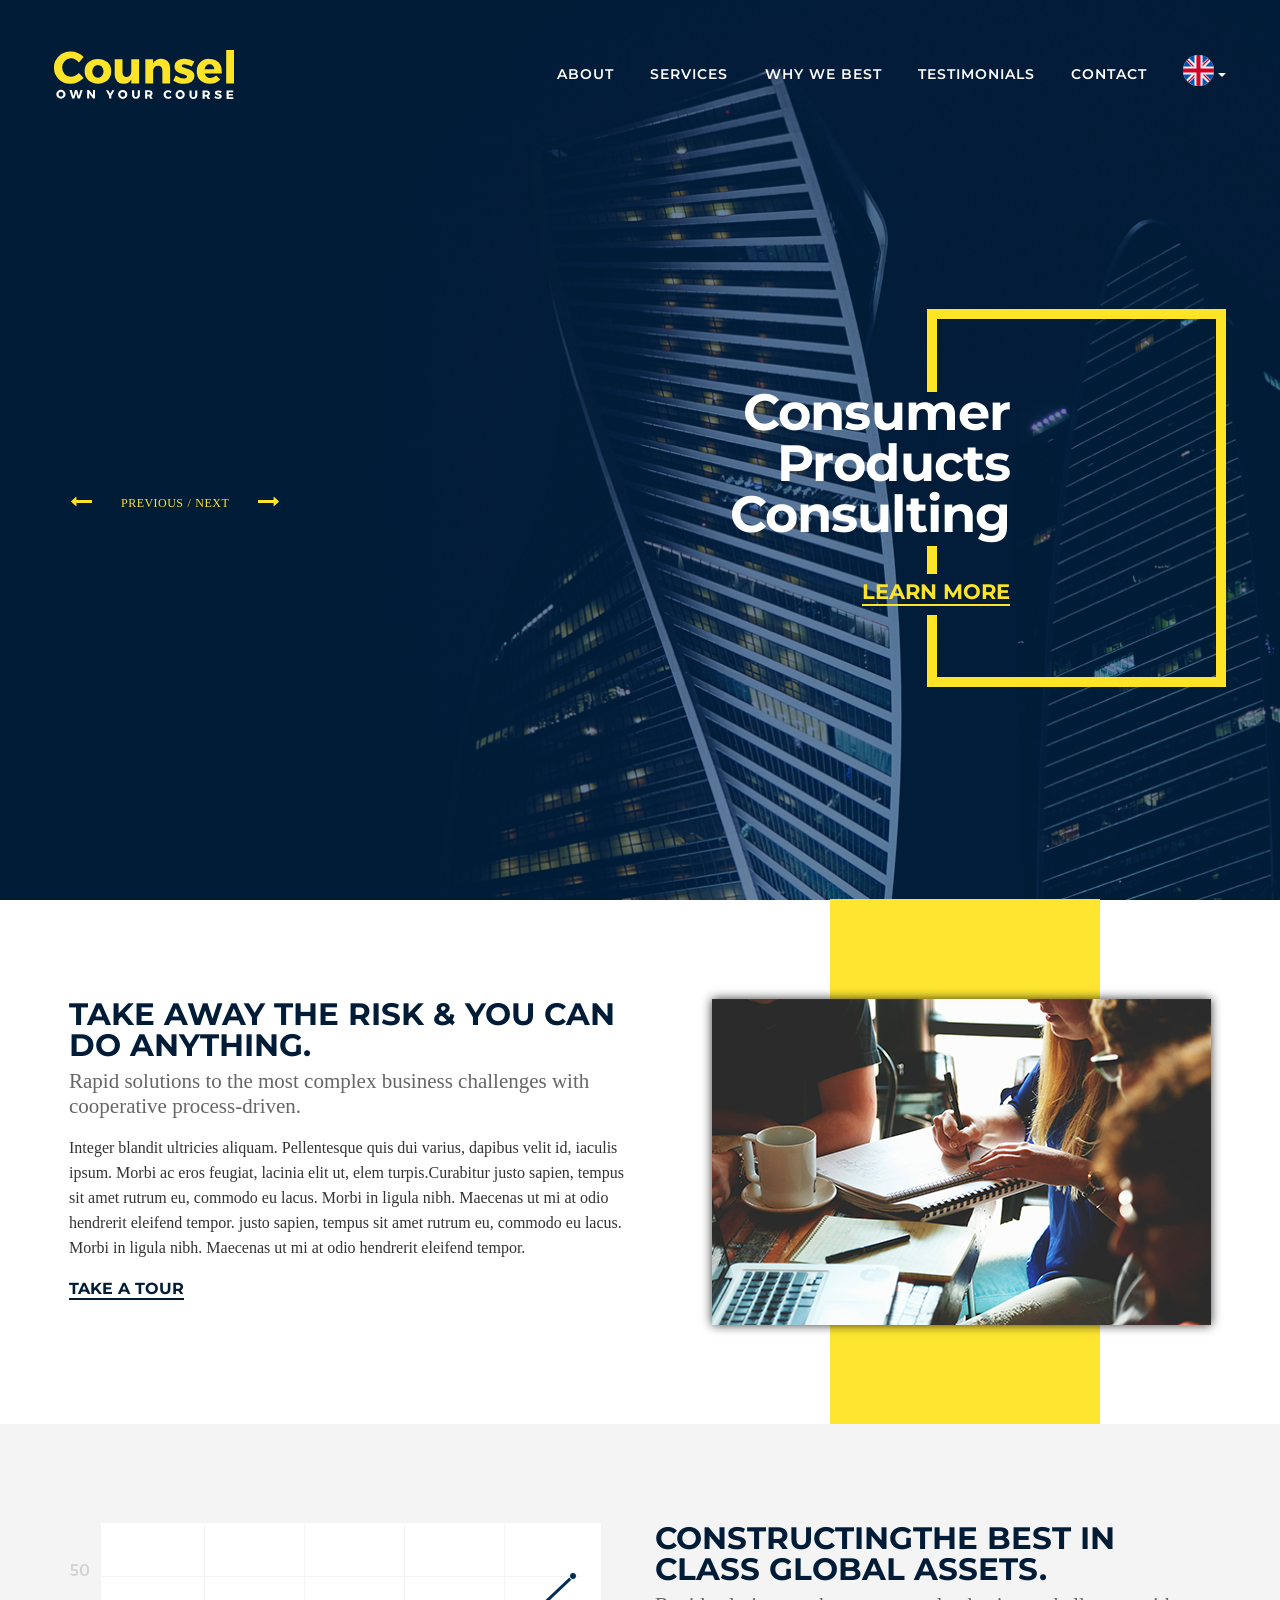
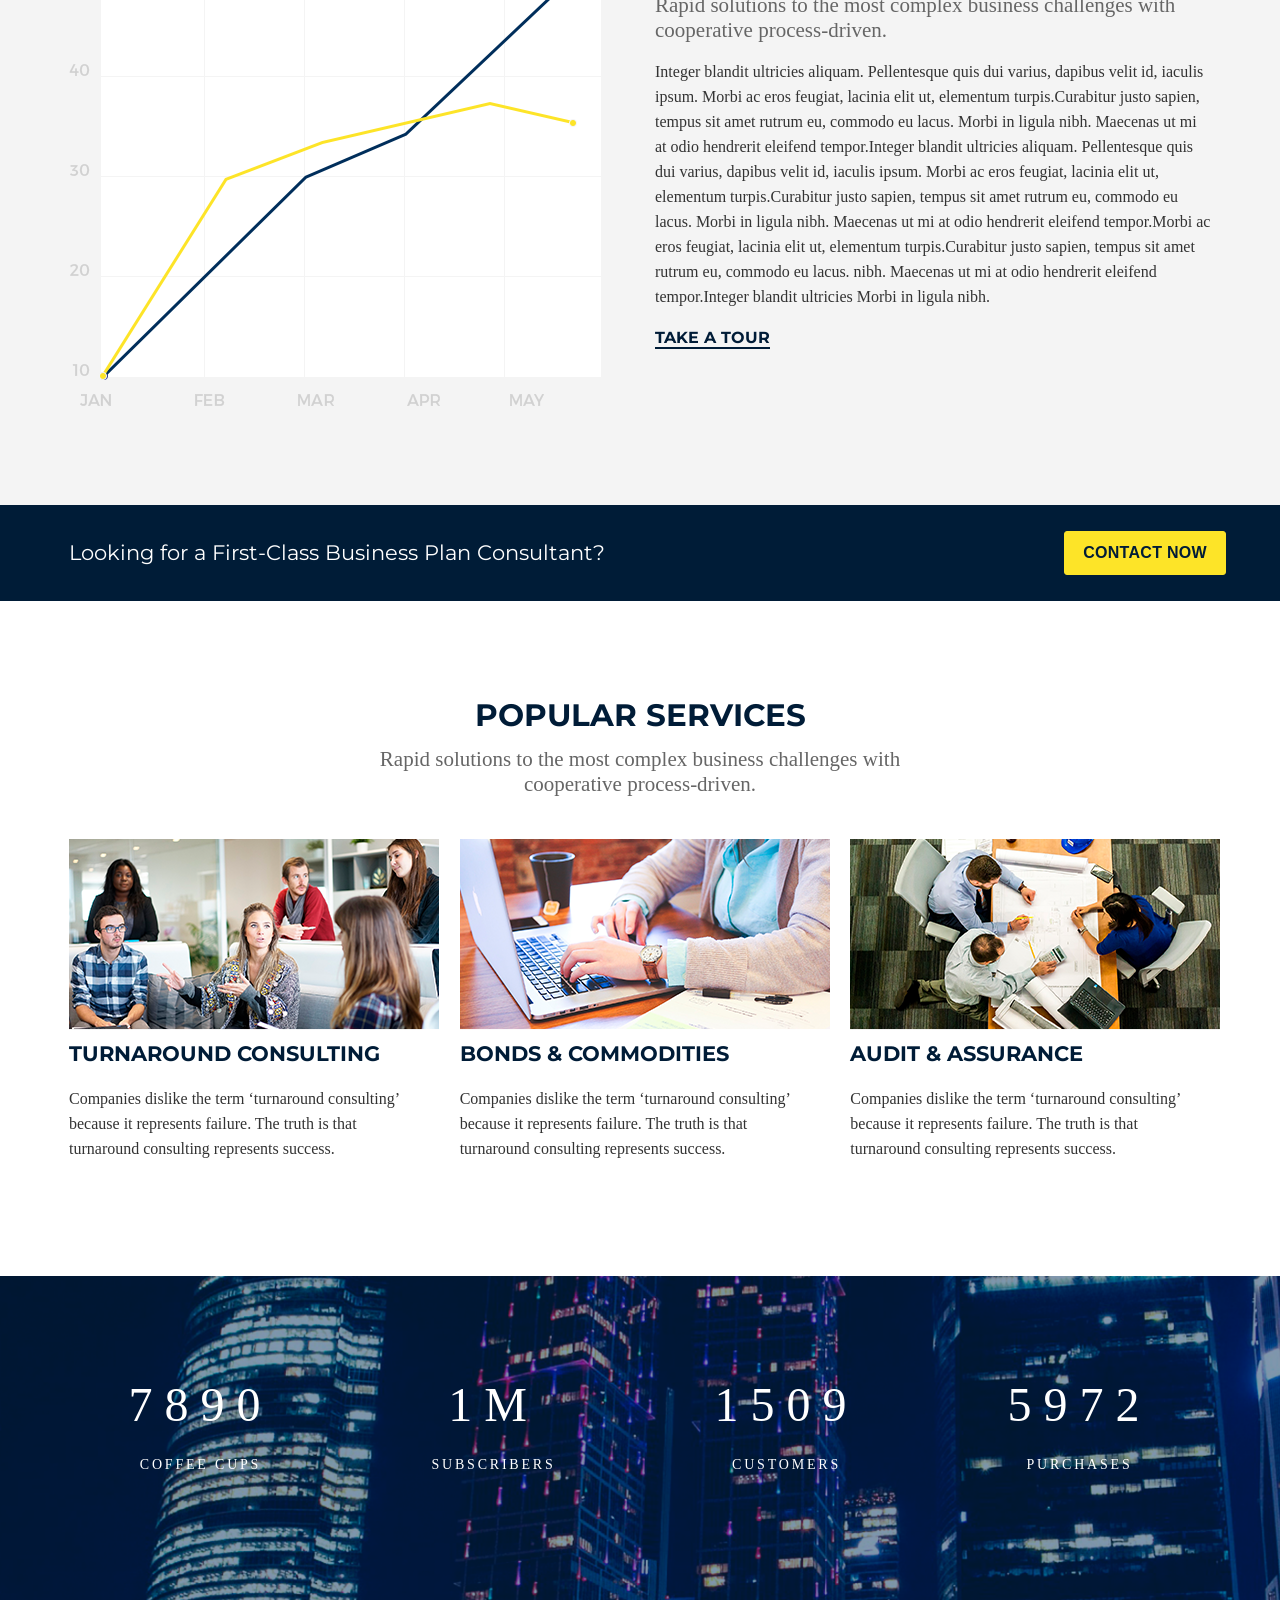
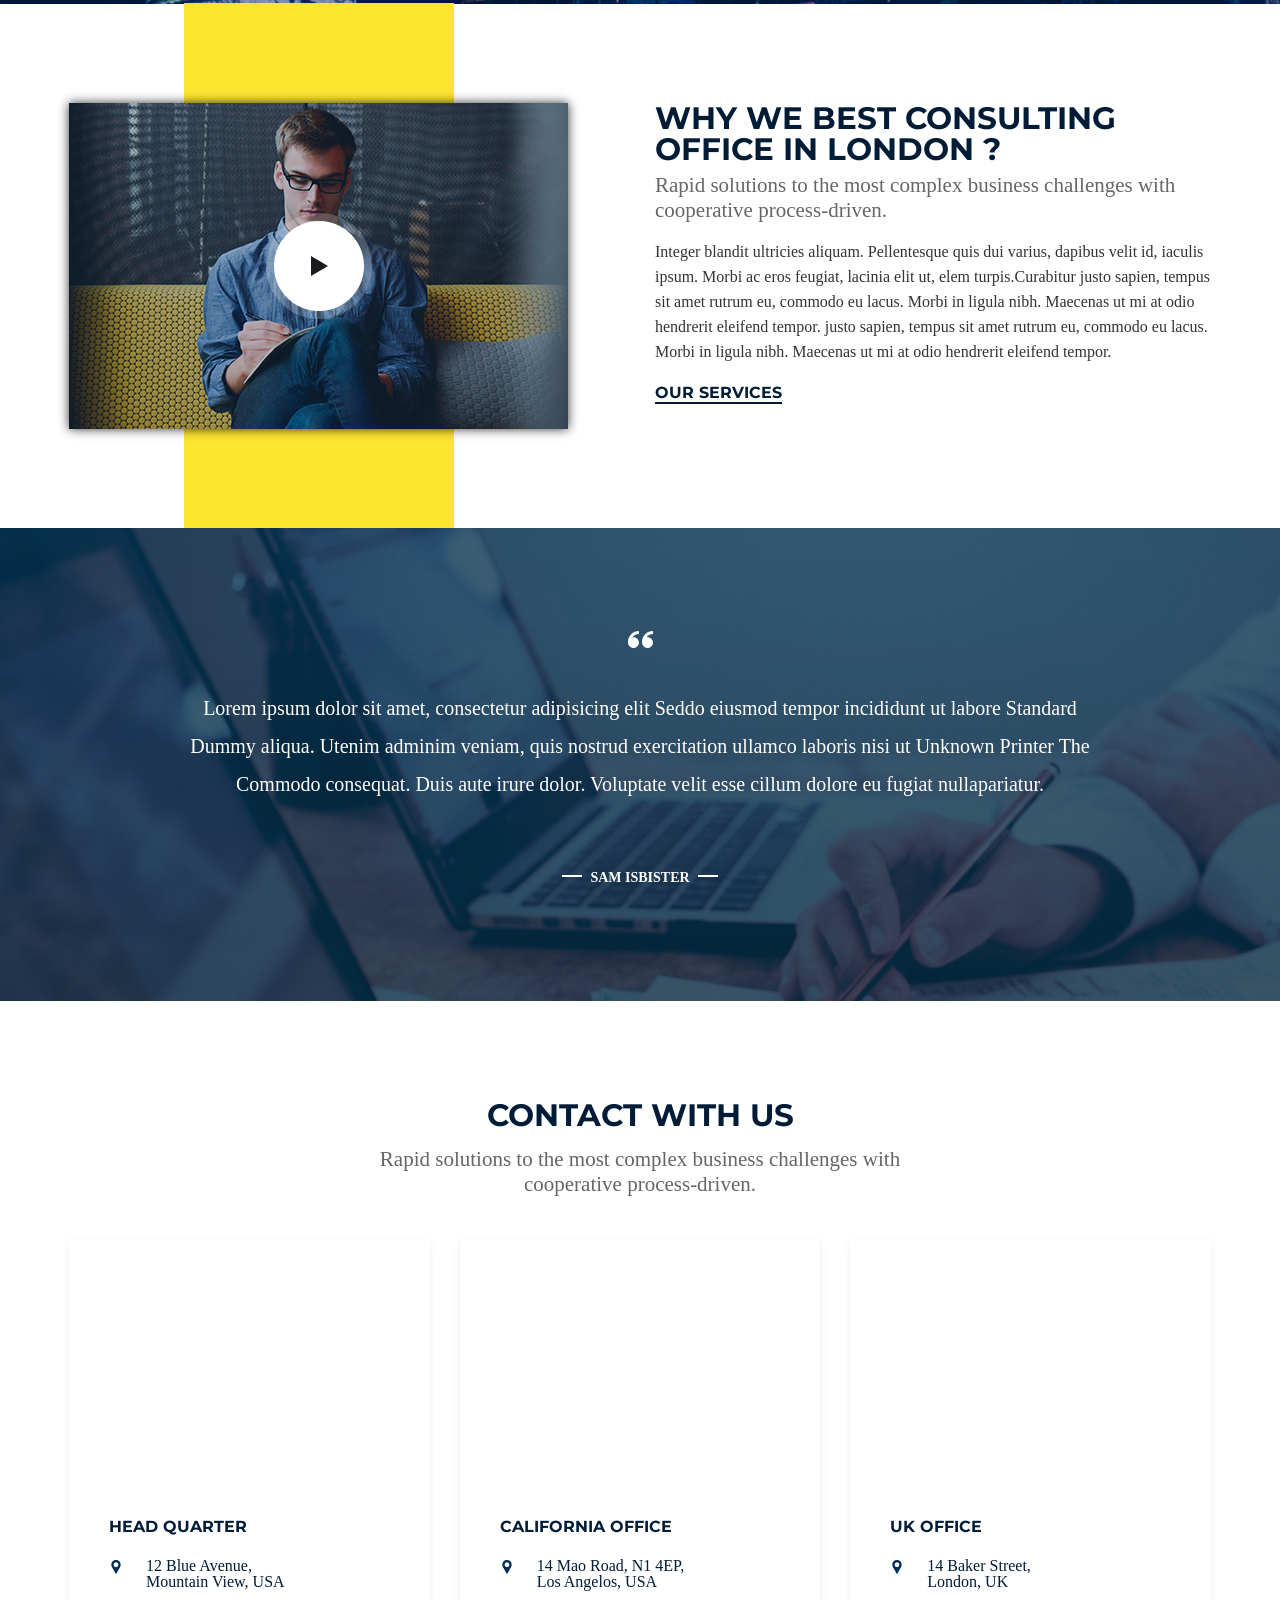
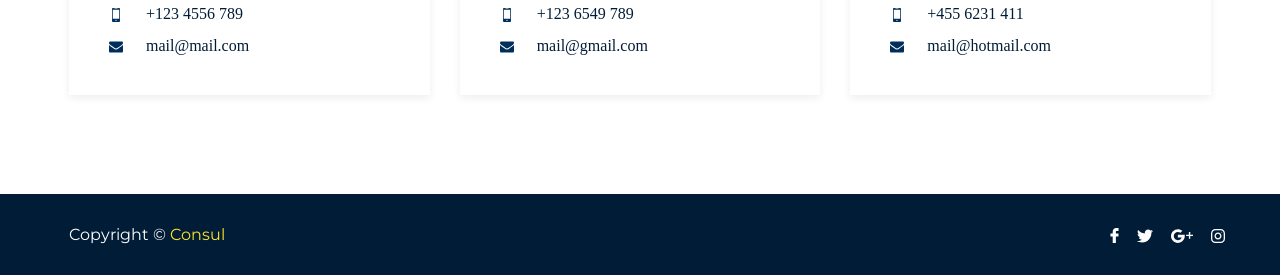
==== index.html @ f3b9bf84 "Add files via upload" ====
<!DOCTYPE html>
<html lang="en">
	<head>
		<meta charset="UTF-8">
		<meta name="viewport" content="width=device-width, initial-scale=1.0">
		<meta http-equiv="x-ua-compatible" content="ie=edge">
		<title>Consel</title>
		<meta name="description" content="description for this website" />
		<meta name="keywords" content="consel, consulting, services" />
					<!-- Favicons -->
		<link rel="apple-touch-icon" sizes="57x57" href="img/favicons/favicon57.png">
		<link rel="apple-touch-icon" sizes="60x60" href="img/favicons/favicon60.png">
		<link rel="apple-touch-icon" sizes="72x72" href="img/favicons/favicon72.png">
		<link rel="apple-touch-icon" sizes="76x76" href="img/favicons/favicon76.png">
		<link rel="apple-touch-icon" sizes="114x114" href="img/favicons/favicon114.png">
		<link rel="apple-touch-icon" sizes="120x120" href="img/favicons/favicon120.png">
		<link rel="apple-touch-icon" sizes="144x144" href="img/favicons/favicon144.png">
		<link rel="apple-touch-icon" sizes="152x152" href="img/favicons/favicon152.png">
		<link rel="apple-touch-icon" sizes="180x180" href="img/favicons/favicon180.png">
		<link rel="icon" sizes="16x16" href="img/favicons/favicon16.png" type="images/png">
		<link rel="icon" sizes="32x32" href="img/favicons/favicon32.png" type="images/png">
		<link rel="icon" sizes="96x96" href="img/favicons/favicon96.png" type="images/png">
		<link rel="icon" sizes="192x912" href="img/favicons/favicon192.png" type="images/png">
					<!-- Font -->
		<link href="https://fonts.googleapis.com/css?family=Montserrat:400,600,700" rel="stylesheet">
					<!-- Styles -->
		<link rel="stylesheet" href="css/bootstrap.min.css">
		<link rel="stylesheet" type="text/css" href="slick/slick.css"/>
		<link rel="stylesheet" type="text/css" href="slick/slick-theme.css"/>
		<link rel="stylesheet" href="scss/style.css">
	</head>
	<body>
		<div class="main-bg"></div>
		<div class="main">
			<header>
				<div class="container-fluid">
					<div class="row">
						<nav class="navbar navbar-expand-lg navbar-light justify-content-between">
						  <div class="col-2">
							  <a class="navbar-brand" href="#">
							  	<img src="img/logo.svg" alt="logo">
							  </a>
						  </div>
						  <div class="col-7">
							  <button class="navbar-toggler" type="button" data-toggle="collapse" data-target="#navbarNavDropdown" aria-controls="navbarNavDropdown" aria-expanded="false" aria-label="Toggle navigation">
							    <span class="navbar-toggler-icon"></span>
							  </button>
							  <div class="collapse navbar-collapse" id="navbarNavDropdown">
							    <ul class="navbar-nav">
							      <li class="nav-item">
							        <a class="nav-link" href="#">About</a>
							      </li>
							      <li class="nav-item">
							        <a class="nav-link" href="#">Services</a>
							      </li>
							      <li class="nav-item">
							        <a class="nav-link" href="#">Why we best</a>
							      </li>
							      <li class="nav-item">
							        <a class="nav-link" href="#">Testimonials</a>
							      </li>
							      <li class="nav-item">
							        <a class="nav-link" href="#">Contact</a>
							      </li>
							      <li class="nav-item dropdown">
							      	<div class="dropdown-image"></div>
							        <a class="nav-link dropdown-toggle" href="#" id="navbarDropdownMenuLink" data-toggle="dropdown" aria-haspopup="true" aria-expanded="false">
							        </a>
							        <div class="dropdown-menu" aria-labelledby="navbarDropdownMenuLink">
							          <a class="dropdown-item" href="#">English</a>
							          <a class="dropdown-item" href="#">Russian</a>
							          <a class="dropdown-item" href="#">French</a>
							        </div>
							      </li>
							    </ul>
							  </div>
							 </div>
						</nav>
					</div>
				</div>
			</header>
				<div class="banner">
					<div class="container-fluid">
						<div class="banner__slide">
							<div class="btn">
								<button type="button" class="prev">previous</button>
								<span>/</span>
								<button type="button" class="next">next</button>
							</div>
							<div class="banner__content">
								<h1>Consumer Products Consulting</h1>
								<a href="">LEARN MORE</a>
								<div class="border"></div>
								<div class="strip-long"></div>
								<div class="strip-short"></div>
							</div>
						</div>
					</div>
				</div>
		</div>
		<div class="layout">
			<div class="block">
				<div class="container-fluid">
					<div class="row">
						<div class="col">
							<h2>Take away the risk & you can do anything.</h2>
							<p class="txt_first">Rapid solutions to the most complex business challenges with cooperative process-driven.</p>
							<p class="txt_second">Integer blandit ultricies aliquam. Pellentesque quis dui varius, dapibus velit id, iaculis ipsum. Morbi ac eros feugiat, lacinia elit ut, elem turpis.Curabitur justo sapien, tempus sit amet rutrum eu, commodo eu lacus. Morbi in ligula nibh. Maecenas ut mi at odio hendrerit eleifend tempor. justo sapien, tempus sit amet rutrum eu, commodo eu lacus. Morbi in ligula nibh. Maecenas ut mi at odio hendrerit eleifend tempor.</p>
							<a href="">Take a Tour</a>
						</div>
						<div class="col text-right">
							<img src="img/startup.png" alt="startup" class="block__img">
							<div class="rect"></div>
						</div>
					</div>
				</div>
			</div>
			<div class="block block_grey">
				<div class="container-fluid">
					<div class="row">
						<div class="col">
							<img src="img/graph.png" alt="graph" class="block__img">
						</div>
						<div class="col">
							<h2>Constructingthe  best in class global assets.</h2>
							<p class="txt_first">Rapid solutions to the most complex business challenges with cooperative process-driven.</p>
							<p class="txt_second">Integer blandit ultricies aliquam. Pellentesque quis dui varius, dapibus velit id, iaculis ipsum. Morbi ac eros feugiat, lacinia elit ut, elementum turpis.Curabitur justo sapien, tempus sit amet rutrum eu, commodo eu lacus. Morbi in ligula nibh. Maecenas ut mi at odio hendrerit eleifend tempor.Integer blandit ultricies aliquam. Pellentesque quis dui varius, dapibus velit id, iaculis ipsum. Morbi ac eros feugiat, lacinia elit ut, elementum turpis.Curabitur justo sapien, tempus sit amet rutrum eu, commodo eu lacus. Morbi in ligula nibh. Maecenas ut mi at odio hendrerit eleifend tempor.Morbi ac eros feugiat, lacinia elit ut, elementum turpis.Curabitur justo sapien, tempus sit amet rutrum eu, commodo eu lacus. nibh. Maecenas ut mi at odio hendrerit eleifend tempor.Integer blandit ultricies Morbi in ligula nibh.</p>
							<a href="">Take a Tour</a>
						</div>
					</div>
				</div>
			</div>
			<div class="block block_blue">
				<div class="container-fluid">
					<div class="row">
						<div class="col">
							<p>Looking for a First-Class Business Plan Consultant?</p>
						</div>
						<div class="col text-right">
							<button type="button" class="btn btn-primary" data-toggle="modal" data-target="#ModalContact">contact now</button>
						</div>
					</div>
				</div>
			</div>
			<div class="block text-center">
				<div class="container-fluid">
					<h2>Popular Services</h2>
					<p class="txt_first block_text-center">Rapid solutions to the most complex business challenges with cooperative process-driven.</p>
					<div class="row">
						<div class="col-4">
							<img src="img/workplace.png" alt="workplace">
							<h3>Turnaround Consulting</h3>
							<p class="txt_second">Companies dislike the term ‘turnaround consulting’ because it represents failure. The truth is that turnaround consulting represents success.</p>
						</div>
						<div class="col-4">
							<img src="img/student.png" alt="student">
							<h3>Bonds & Commodities</h3>
							<p class="txt_second">Companies dislike the term ‘turnaround consulting’ because it represents failure. The truth is that turnaround consulting represents success.</p>
						</div>
						<div class="col-4">
							<img src="img/meeting.png" alt="meeting">
							<h3>Audit & Assurance</h3>
							<p class="txt_second">Companies dislike the term ‘turnaround consulting’ because it represents failure. The truth is that turnaround consulting represents success.</p>
						</div>
					</div>
				</div>
			</div>
			<div class="block block_bg">
				<div class="container-fluid">
					<div class="row">
						<div class="col-3">
							<p><span>7890</span><br>coffee cups</p>
						</div>
						<div class="col-3">
							<p><span>1m</span><br>subscribers</p>
						</div>
						<div class="col-3">
							<p><span>1509</span><br>customers</p>
						</div>
						<div class="col-3">
							<p><span>5972</span><br>purchases</p>
						</div>
					</div>
				</div>
			</div>
			<div class="block block_video">
				<div class="container-fluid">
					<div class="row">
						<div class="col">
							<a href=""><img src="img/video.png" alt="video" class="video"></a>
							<div class="rect"></div>
						</div>
						<div class="col">
							<h2>Why  we best Consulting office in london ?</h2>
							<p class="txt_first">Rapid solutions to the most complex business challenges with cooperative process-driven.</p>
							<p class="txt_second">Integer blandit ultricies aliquam. Pellentesque quis dui varius, dapibus velit id, iaculis ipsum. Morbi ac eros feugiat, lacinia elit ut, elem turpis.Curabitur justo sapien, tempus sit amet rutrum eu, commodo eu lacus. Morbi in ligula nibh. Maecenas ut mi at odio hendrerit eleifend tempor. justo sapien, tempus sit amet rutrum eu, commodo eu lacus. Morbi in ligula nibh. Maecenas ut mi at odio hendrerit eleifend tempor.</p>
							<a href="">Our services</a>
						</div>
					</div>
				</div>
			</div>
			<div class="block block_review">
				<div class="container-fluid">
					<div class="review">
						<div>
							<div class="quotes"></div>
							<div class="blockquotes">
								Lorem ipsum dolor sit amet, consectetur adipisicing elit Seddo eiusmod tempor incididunt ut labore Standard Dummy aliqua. Utenim adminim veniam, quis nostrud exercitation ullamco laboris nisi ut Unknown Printer The Commodo consequat. Duis aute irure dolor. Voluptate velit esse cillum dolore eu fugiat nullapariatur.
							</div>
							<div class="author">Sam Isbister</div>
						</div>
						<div>
							<div class="quotes"></div>
							<div class="blockquotes">
								Lorem ipsum dolor sit amet, consectetur adipisicing elit Seddo eiusmod tempor incididunt ut labore Standard Dummy aliqua. Duis aute irure dolor. Voluptate velit esse cillum dolore eu fugiat nullapariatur.
							</div>
							<div class="author">Sergio Garibzyani</div>
						</div>
						<div>
							<div class="quotes"></div>
							<div class="blockquotes">
								Lorem ipsum dolor sit amet, consectetur adipisicing elit Seddo eiusmod tempor incididunt ut labore Standard Dummy aliqua. Utenim adminim veniam, quis nostrud exercitation ullamco laboris nisi ut Unknown Printer The Commodo consequat. Duis aute irure dolor. Voluptate velit esse cillum dolore eu fugiat nullapariatur. Lorem ipsum dolor sit amet, consectetur adipisicing elit Seddo eiusmod tempor incididunt ut labore Standard Dummy aliqua. Utenim adminim veniam, quis nostrud exercitation ullamco laboris nisi ut Unknown Printer The Commodo consequat. Duis aute irure dolor. Voluptate velit esse cillum dolore eu fugiat nullapariatur.
							</div>
							<div class="author">Melissa Liam</div>
						</div>
					</div>
				</div>
			</div>
			<footer>
				<div class="block text-center">
					<div class="container-fluid">
						<h2>Contact with us</h2>
						<p class="txt_first block_text-center">Rapid solutions to the most complex business challenges with cooperative process-driven.</p>
						<div class="row">
							<div class="col col-info">
								<div>
									<div id="mapYandex"></div>
									<div class="col-info__content">
										<h3>Head Quarter</h3>
										<ul class="list-info">
											<li class="list-info__nav">12 Blue Avenue, <br>Mountain View, USA</li>
											<li class="list-info__phone">+123 4556 789</li>
											<li class="list-info__mail">mail@mail.com</li>
										</ul>
									</div>
								</div>
							</div>
							<div class="col col-info">
								<div>
									<div id="mapGoogle"></div>
									<div class="col-info__content">
										<h3>California office</h3>
										<ul class="list-info">
											<li class="list-info__nav">14 Mao Road, N1 4EP, <br>Los Angelos, USA</li>
											<li class="list-info__phone">+123 6549 789</li>
											<li class="list-info__mail">mail@gmail.com</li>
										</ul>
									</div>
								</div>
							</div>
							<div class="col col-info">
								<div>
									<div id="mapDoubleGis"></div>
									<div class="col-info__content">
										<h3>UK office</h3>
										<ul class="list-info">
											<li class="list-info__nav">14 Baker Street, <br>London, UK</li>
											<li class="list-info__phone">+455 6231 411</li>
											<li class="list-info__mail">mail@hotmail.com</li>
										</ul>
									</div>
								</div>
							</div>
						</div>
					</div>
				</div>
				<div class="block block_blue block_blue_footer">
				<div class="container-fluid">
					<div class="row">
						<div class="col">
							<p class="copyright">Copyright © <a href="index.html">Consul</a></p>
						</div>
						<div class="col col_social">
							<ul class="social">
									<li><a href="" target="_blank" class="social__link social__link_fb"></a></li>
									<li><a href="" target="_blank" class="social__link social__link_tw"></a></li>
									<li><a href="" target="_blank" class="social__link social__link_gg"></a></li>
									<li><a href="" target="_blank" class="social__link social__link_ig"></a></li>
								</ul>
						</div>
					</div>
				</div>
				</div>
			</footer>
		</div>
		<!-- Modal Contact Form -->
		<div class="modal fade" id="ModalContact" tabindex="-1" role="dialog" aria-labelledby="exampleModalLabel" aria-hidden="true">
		  <div class="modal-dialog" role="document">
		    <div class="modal-content">
		      <div class="modal-header">
		        <h5 class="modal-title" id="exampleModalLabel">Contact Form</h5>
		        <button type="button" class="close" data-dismiss="modal" aria-label="Close">
		          <span aria-hidden="true">&times;</span>
		        </button>
		      </div>
		      <div class="modal-body">
		      	<div class="form-container">
		      		<div id="note"></div>
			      		<div class="fields">
			      			<form action="" id="ajax-content-form"></form>
			      			<input type="text" class="form-control" name="name" value="" placeholder="Your name">
			      			<input type="email" class="form-control" name="email" value="" placeholder="Your email">
			      			<textarea name="message" class="form-control" id="" cols="40" rows="3" placeholder="Your comment"></textarea>
			      			<input type="submit" name="submit" class="submit" value="Submit">
		      		</div>
		      	</div>
		      </div>
		      <div class="modal-footer">
		      </div>
		    </div>
		  </div>
		</div>
		<script src="https://api-maps.yandex.ru/2.1/?lang=ru_RU" type="text/javascript"></script>
		<script src="js/map.js"></script>
		<script src="https://code.jquery.com/jquery-3.3.1.min.js"></script>
		<script type="text/javascript" src="slick/slick.min.js"></script>
		<script src="https://cdnjs.cloudflare.com/ajax/libs/popper.js/1.14.3/umd/popper.min.js"></script>
		<script src="js/bootstrap.min.js"></script>
		<script src="js/contactform.js"></script>
		<script type="text/javascript">
			$(window).scroll(function(){
			  parallax();
			});
			function parallax(){
			  var scrolled = $(window).scrollTop();
			  $('.main-bg').css('top', - (scrolled*0.1) + 'px');
			  $('.banner').css('top', 50 + (scrolled*0.1) + '%');
			  $('.banner').css('opacity', 1 - (scrolled*0.01)/10);
			  $('header').css('top', 50 + (scrolled*0.1) + '%');
			  $('header').css('opacity', 1 - (scrolled*0.01)/10);
			};

			$('.review').slick({
			  dots: false,
			  arrows: false,
			  infinite: true,
			  speed: 300,
			  slidesToShow: 1,
			  slidesToScroll: 1,
			  autoplay: true,
			  autoplaySpeed: 2000,
			  adaptiveHeight: true
			});
		</script>
	</body>
</html>
---- scss/style.css ----
@font-face {
  font-family: "MyriadPro_Regular";
  src: url(../fonts/MyriadPro_Regular.otf);
  font-weight: 400; }

@font-face {
  font-family: "SegUIemj";
  src: url(../fonts/SegUIemj.ttf);
  font-weight: 400; }

* {
  margin: 0;
  padding: 0; }

body {
  color: #333;
  font-family: "Montserrat", sans-serif; }

.main {
  height: 100vh;
  position: relative;
  overflow: hidden; }
  .main-bg {
    background-image: url(../img/bg.png);
    background-repeat: no-repeat;
    background-size: cover;
    display: block;
    position: fixed;
    width: 100vw;
    height: 100vh;
    top: 0;
    left: 0;
    transition: 100ms;
    z-index: -1; }

.row {
  margin: 0; }

.block {
  padding: 99px 0;
  background: #fff; }

header {
  padding-top: 46px; }

.container-fluid {
  width: 100%;
  max-width: 1172px;
  margin: 0 auto;
  padding: 0; }
  .container-fluid h2 {
    color: #001c37;
    font-size: 31px;
    font-weight: 700;
    line-height: 31px;
    text-transform: uppercase; }
  .container-fluid .txt_first {
    color: #666;
    font-family: "Segoe UI Emoji";
    font-size: 21px;
    font-weight: 400;
    line-height: 25px; }
  .container-fluid .txt_second {
    color: #333;
    font-family: "Segoe UI Emoji";
    font-size: 16px;
    font-weight: 400;
    line-height: 25px; }
  .container-fluid a {
    color: #001c37;
    font-size: 16px;
    font-weight: 700;
    line-height: 25px;
    text-transform: uppercase; }
  .container-fluid .col a {
    border-bottom: 2px solid #001c37;
    text-decoration: none; }
  .container-fluid .text-right {
    position: relative; }
  .container-fluid .block__img {
    position: relative;
    z-index: 1;
    box-shadow: 0 0 10px rgba(0, 0, 0, 0.8); }
  .container-fluid .btn-primary {
    color: #001c37;
    font-size: 16px;
    font-weight: 700;
    text-transform: uppercase;
    border-color: #fde428;
    border-radius: 3px;
    background-color: #fde428;
    letter-spacing: 0.3px;
    padding: 11px 18px; }
  .container-fluid .rect {
    width: 270px;
    height: 525px;
    background-color: #fde52c;
    opacity: 0.98;
    position: absolute;
    left: 190px;
    bottom: -99px; }

@media (min-width: 1200px) {
  .navbar-toggler {
    display: none; } }

.collapse {
  display: inherit; }

.navbar {
  flex-direction: inherit;
  justify-content: space-between;
  width: 100%;
  padding: 0;
  align-items: center; }
  .navbar .col-2 {
    padding: 0; }
  .navbar .col-7 {
    padding-right: 0;
    letter-spacing: 1px; }
  .navbar .navbar-nav {
    flex-direction: inherit;
    justify-content: space-between; }
    .navbar .navbar-nav .nav-link {
      font-size: 14px;
      color: #fff;
      text-transform: uppercase;
      font-weight: 600; }
    .navbar .navbar-nav .dropdown {
      display: inline-flex; }
    .navbar .navbar-nav .dropdown-image {
      background-image: url(../img/united-kingdom.svg);
      background-repeat: no-repeat;
      background-size: cover;
      width: 31px;
      height: 31px; }

.banner__slide {
  display: flex;
  justify-content: space-between;
  align-items: center;
  padding: 284px 0; }

.banner__content {
  text-align: right;
  padding-right: 216px;
  position: relative; }
  .banner__content h1 {
    height: 148px;
    color: #fff;
    font-size: 51px;
    font-weight: 700;
    line-height: 51px;
    max-width: 500px;
    text-align: right;
    letter-spacing: -0.9px;
    margin-bottom: 32px;
    position: relative;
    z-index: 2; }
  .banner__content a {
    color: #fde428;
    font-size: 21px;
    font-weight: 700;
    line-height: 50.97px;
    border-bottom: 2px solid #fde428;
    text-decoration: none;
    transition: 0.5s;
    position: relative;
    z-index: 2; }
    .banner__content a:hover {
      color: #fff;
      border-bottom: 2px solid #fff; }
  .banner__content .border {
    border: 10px solid #fde428;
    width: 299px;
    height: 378px;
    position: absolute;
    right: 0;
    top: 229px;
    margin-left: 203px;
    margin-top: -307px; }
  .banner__content .strip-long {
    background-color: #001c37;
    display: block;
    width: 10px;
    height: 154px;
    position: absolute;
    right: 289px;
    top: 5px;
    z-index: 1; }
  .banner__content .strip-short {
    background-color: #001c37;
    display: block;
    width: 10px;
    height: 41px;
    position: absolute;
    right: 289px;
    top: 187px;
    z-index: 1; }

.banner button, .banner span {
  color: #fde428;
  font-family: "Myriad Pro";
  font-size: 12px;
  font-weight: 400;
  text-transform: uppercase;
  letter-spacing: 0.48px;
  background-color: transparent;
  border: none;
  position: relative; }
  .banner button:focus, .banner span:focus {
    outline: none; }
  .banner button:hover, .banner span:hover {
    cursor: pointer;
    color: #fff; }

.banner .prev {
  padding-left: 50px; }

.banner .prev::before {
  content: '';
  background-image: url([data-uri]);
  background-size: cover;
  display: block;
  width: 21px;
  height: 20px;
  position: absolute;
  left: 0%;
  top: -5px; }

.banner .prev:hover::before {
  background-image: url([data-uri]); }

.banner .next {
  padding-right: 50px; }

.banner .next::before {
  content: ' ';
  background-image: url([data-uri]);
  background-size: cover;
  display: block;
  width: 21px;
  height: 20px;
  position: absolute;
  right: 0%;
  top: -5px; }

.banner .next:hover::before {
  background-image: url([data-uri]); }

.block_grey {
  background-color: #f4f4f4; }

.block_grey .block__img {
  box-shadow: none; }

.block_blue {
  background-color: #001c37;
  color: #fff;
  padding: 26px 0; }
  .block_blue .col {
    padding-right: 0; }
  .block_blue p {
    margin: 6px 0;
    color: #fff;
    font-size: 21px;
    font-weight: 400; }
  .block_blue .copyright {
    color: #fff;
    font-size: 16px;
    font-weight: 400;
    line-height: 45px; }
  .block_blue a {
    color: #fde428;
    font-size: 16px;
    font-weight: 400;
    line-height: 45px;
    text-transform: capitalize; }

.col-4 {
  text-align: left; }
  .col-4 h3 {
    color: #001c37;
    font-size: 21px;
    font-weight: 700;
    line-height: 48.01px;
    text-transform: uppercase; }

.block_bg {
  background-image: url(../img/night.png);
  background-repeat: no-repeat;
  background-size: cover;
  color: #fff;
  font-family: "Segoe UI Emoji";
  font-size: 14px;
  font-weight: 400;
  line-height: 48px;
  text-transform: uppercase;
  letter-spacing: 2.8px;
  justify-content: space-around; }
  .block_bg .col-3 {
    text-align: center; }
  .block_bg span {
    color: #fff;
    font-size: 48px;
    font-weight: 400;
    line-height: 60px;
    text-transform: uppercase;
    letter-spacing: 12px; }

.block_video .col {
  position: relative; }
  .block_video .col .video {
    position: relative;
    z-index: 1;
    box-shadow: 0 0 10px rgba(0, 0, 0, 0.8); }
  .block_video .col .rect {
    position: absolute;
    left: 130px; }

.block_review {
  background-image: url(../img/background.png);
  background-repeat: no-repeat;
  background-size: cover;
  color: #fff;
  font-family: "Myriad Pro";
  font-size: 20px;
  font-weight: 400;
  line-height: 37.94px;
  text-align: center; }
  .block_review .quotes {
    background-image: url(../img/quotes.svg);
    background-repeat-x: no-repeat;
    background-size: cover;
    display: block;
    width: 25px;
    height: 21px;
    margin: 0 auto 42px; }
  .block_review .blockquotes {
    max-width: 900px;
    margin: 0 auto 50px; }
  .block_review .author {
    color: #fff;
    font-size: 14px;
    font-weight: 700;
    line-height: 47.92px;
    text-transform: uppercase;
    position: relative;
    display: table;
    margin: 0 auto; }
    .block_review .author::before {
      content: ' ';
      width: 20px;
      height: 2px;
      background-color: #fff;
      display: block;
      position: absolute;
      top: calc(50% - 3px);
      left: -28px; }
    .block_review .author::after {
      content: ' ';
      width: 20px;
      height: 2px;
      background-color: #fff;
      display: block;
      position: absolute;
      top: calc(50% - 3px);
      right: -28px; }

.text-center .block_text-center {
  width: 526px;
  margin: 16px auto 42px; }

.text-center .col-info > div {
  box-shadow: 0 3px 8px rgba(0, 0, 0, 0.07);
  padding-bottom: 25px; }

.text-center .col-info__content {
  padding-left: 40px; }

.text-center .col {
  text-align: left; }
  .text-center .col h3 {
    color: #001c37;
    font-size: 16px;
    font-weight: 700;
    line-height: 39px;
    text-transform: uppercase;
    margin: 28px 33px 12px 0; }
  .text-center .col li {
    list-style-type: none;
    color: #001c37;
    font-family: "Segoe UI Emoji";
    font-size: 16px;
    font-weight: 400;
    padding-left: 37px;
    position: relative;
    line-height: 16px;
    margin: 0 0 16px 0; }
  .text-center .col .list-info__nav::before {
    content: ' ';
    background-image: url(../img/pin.svg);
    width: 14px;
    height: 14px;
    background-size: cover;
    position: absolute;
    left: 0;
    top: 2px; }
  .text-center .col .list-info__phone::before {
    content: ' ';
    background-image: url(../img/phone.svg);
    width: 14px;
    height: 14px;
    background-size: cover;
    position: absolute;
    left: 0;
    top: 2px; }
  .text-center .col .list-info__mail::before {
    content: ' ';
    background-image: url(../img/envelope.svg);
    width: 14px;
    height: 14px;
    background-size: cover;
    position: absolute;
    left: 0;
    top: 2px; }

.block_blue_footer {
  height: 81px;
  display: flex;
  justify-content: space-between;
  align-items: center; }

.col_social {
  display: flex;
  justify-content: flex-end; }

.social {
  list-style-type: none;
  margin: 18px -6px 0 0; }
  .social__link {
    display: block;
    background-size: cover;
    transition: 300ms; }
  .social__link_fb {
    width: 12px;
    height: 17px;
    background-image: url([data-uri]); }
  .social__link_tw {
    width: 16px;
    height: 17px;
    background-image: url([data-uri]); }
  .social__link_gg {
    width: 22px;
    height: 23px;
    background-image: url([data-uri]); }
  .social__link_ig {
    width: 14px;
    height: 16px;
    background-image: url([data-uri]); }
  .social > li {
    display: inline-block;
    vertical-align: middle;
    padding: 0 7px; }
    .social > li:hover {
      cursor: pointer; }
    .social > li:hover .social__link_fb {
      background-image: url([data-uri]); }
    .social > li:hover .social__link_tw {
      background-image: url([data-uri]); }
    .social > li:hover .social__link_gg {
      background-image: url([data-uri]); }
    .social > li:hover .social__link_ig {
      background-image: url([data-uri]); }

#mapYandex {
  width: 100%;
  height: 240px; }

#mapGoogle {
  width: 100%;
  height: 240px; }

#mapDoubleGis {
  width: 100%;
  height: 240px; }

.modal-header {
  position: relative;
  border-bottom: 1px solid transparent;
  padding-bottom: 0;
  padding: 15px 25px 0; }

.modal-body {
  padding: 15px 25px 0; }

.modal-footer {
  border-top: 1px solid transparent; }

.modal-title {
  color: #001c37;
  font-size: 21px;
  font-weight: 700;
  line-height: 48.01px;
  text-transform: uppercase; }

.modal .submit {
  background-color: #fde428;
  color: #001c37;
  border-radius: 3px;
  font-size: 16px;
  font-weight: 700;
  text-transform: uppercase;
  padding: 11px 18px;
  border: none;
  letter-spacing: 0.6px; }
  .modal .submit:hover {
    cursor: pointer; }
  .modal .submit:focus {
    outline: none; }

.modal button.close {
  font-weight: 200;
  font-size: 35px;
  position: absolute;
  right: 25px;
  top: 16px;
  color: #001c37;
  outline: none; }

.modal .form-control {
  border-radius: 3px;
  border: 1px solid #001c37;
  color: #001c37;
  font-size: 16px;
  font-family: "SegUIemj";
  padding: 10px 15px;
  margin-bottom: 15px; }
  .modal .form-control:focus {
    box-shadow: 0px 0px 6px 0px rgba(0, 0, 0, 0.5); }
  .modal .form-control::-webkit-input-placeholder {
    /* Chrome/Opera/Safari */
    color: #666; }
  .modal .form-control::-moz-placeholder {
    /* Firefox 19+ */
    color: #666; }
  .modal .form-control:-ms-input-placeholder {
    /* IE 10+ */
    color: #666; }
  .modal .form-control:-moz-placeholder {
    /* Firefox 18- */
    color: #666; }
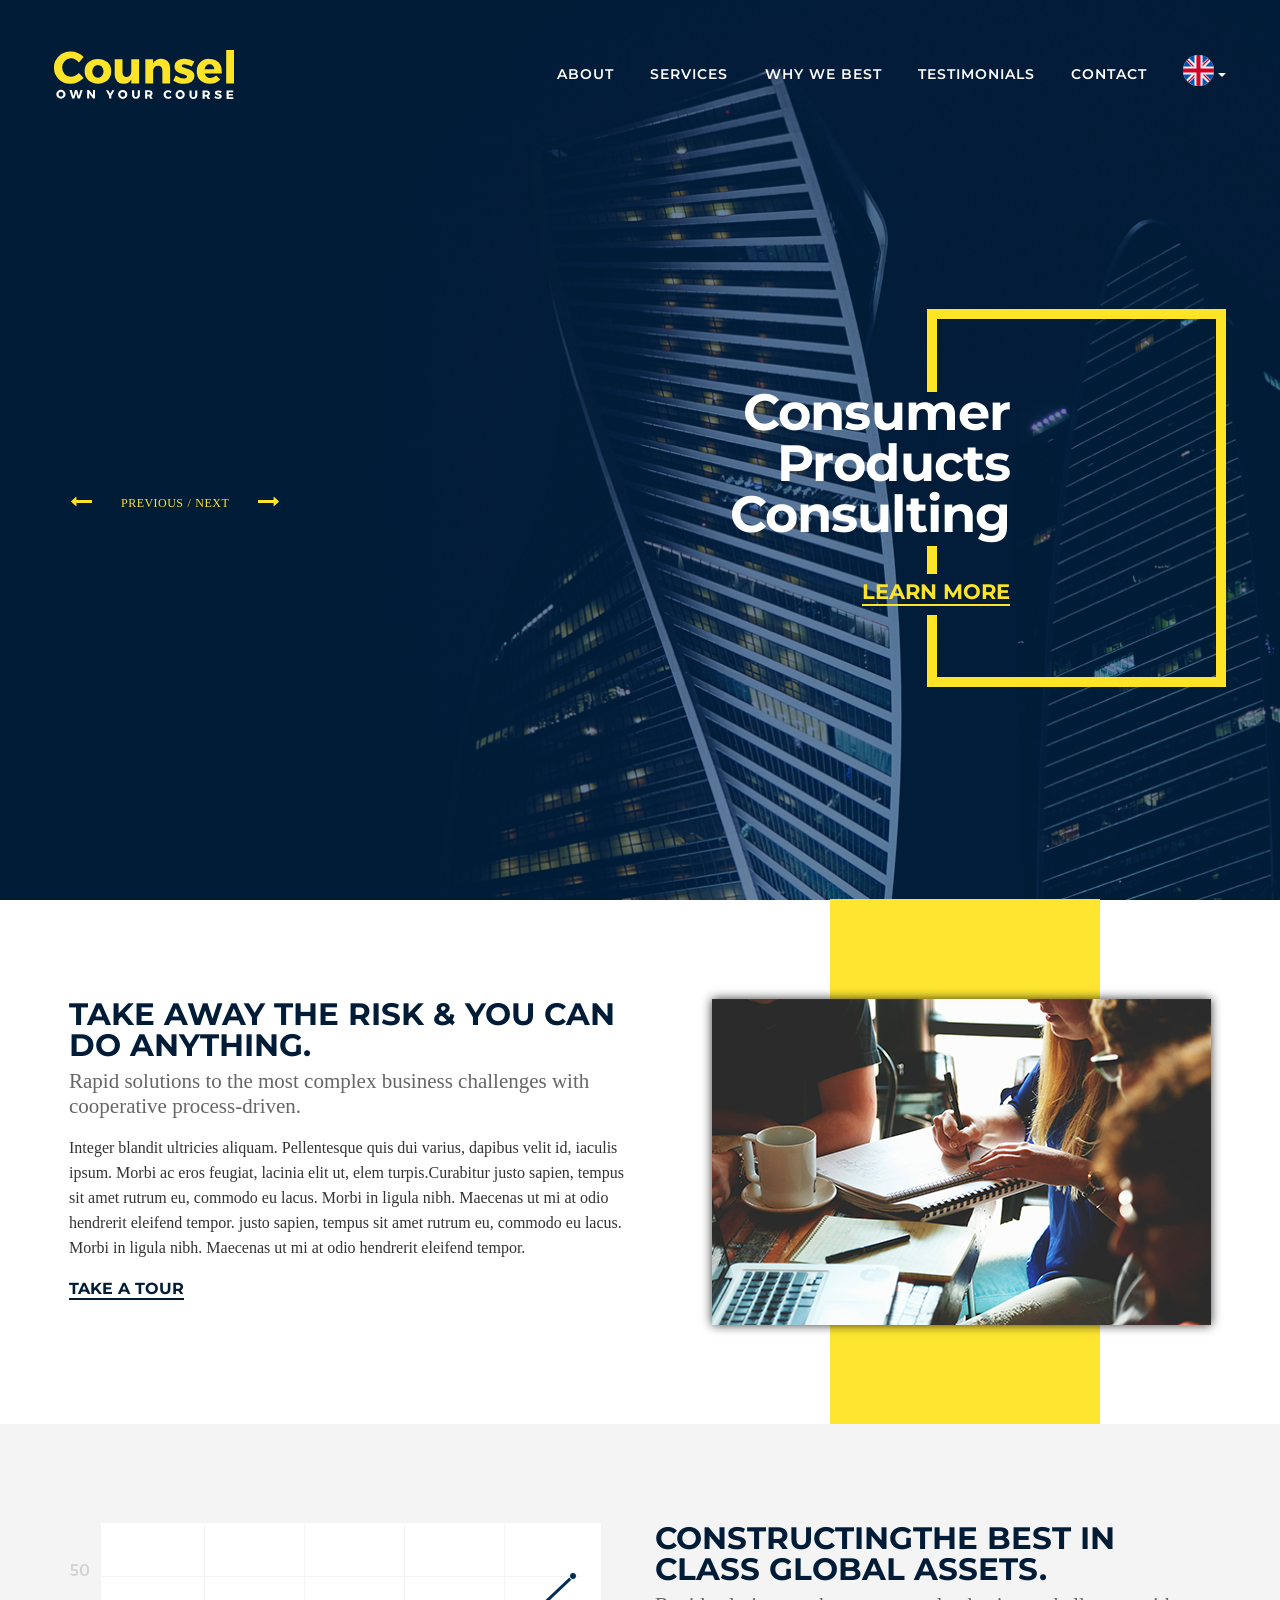
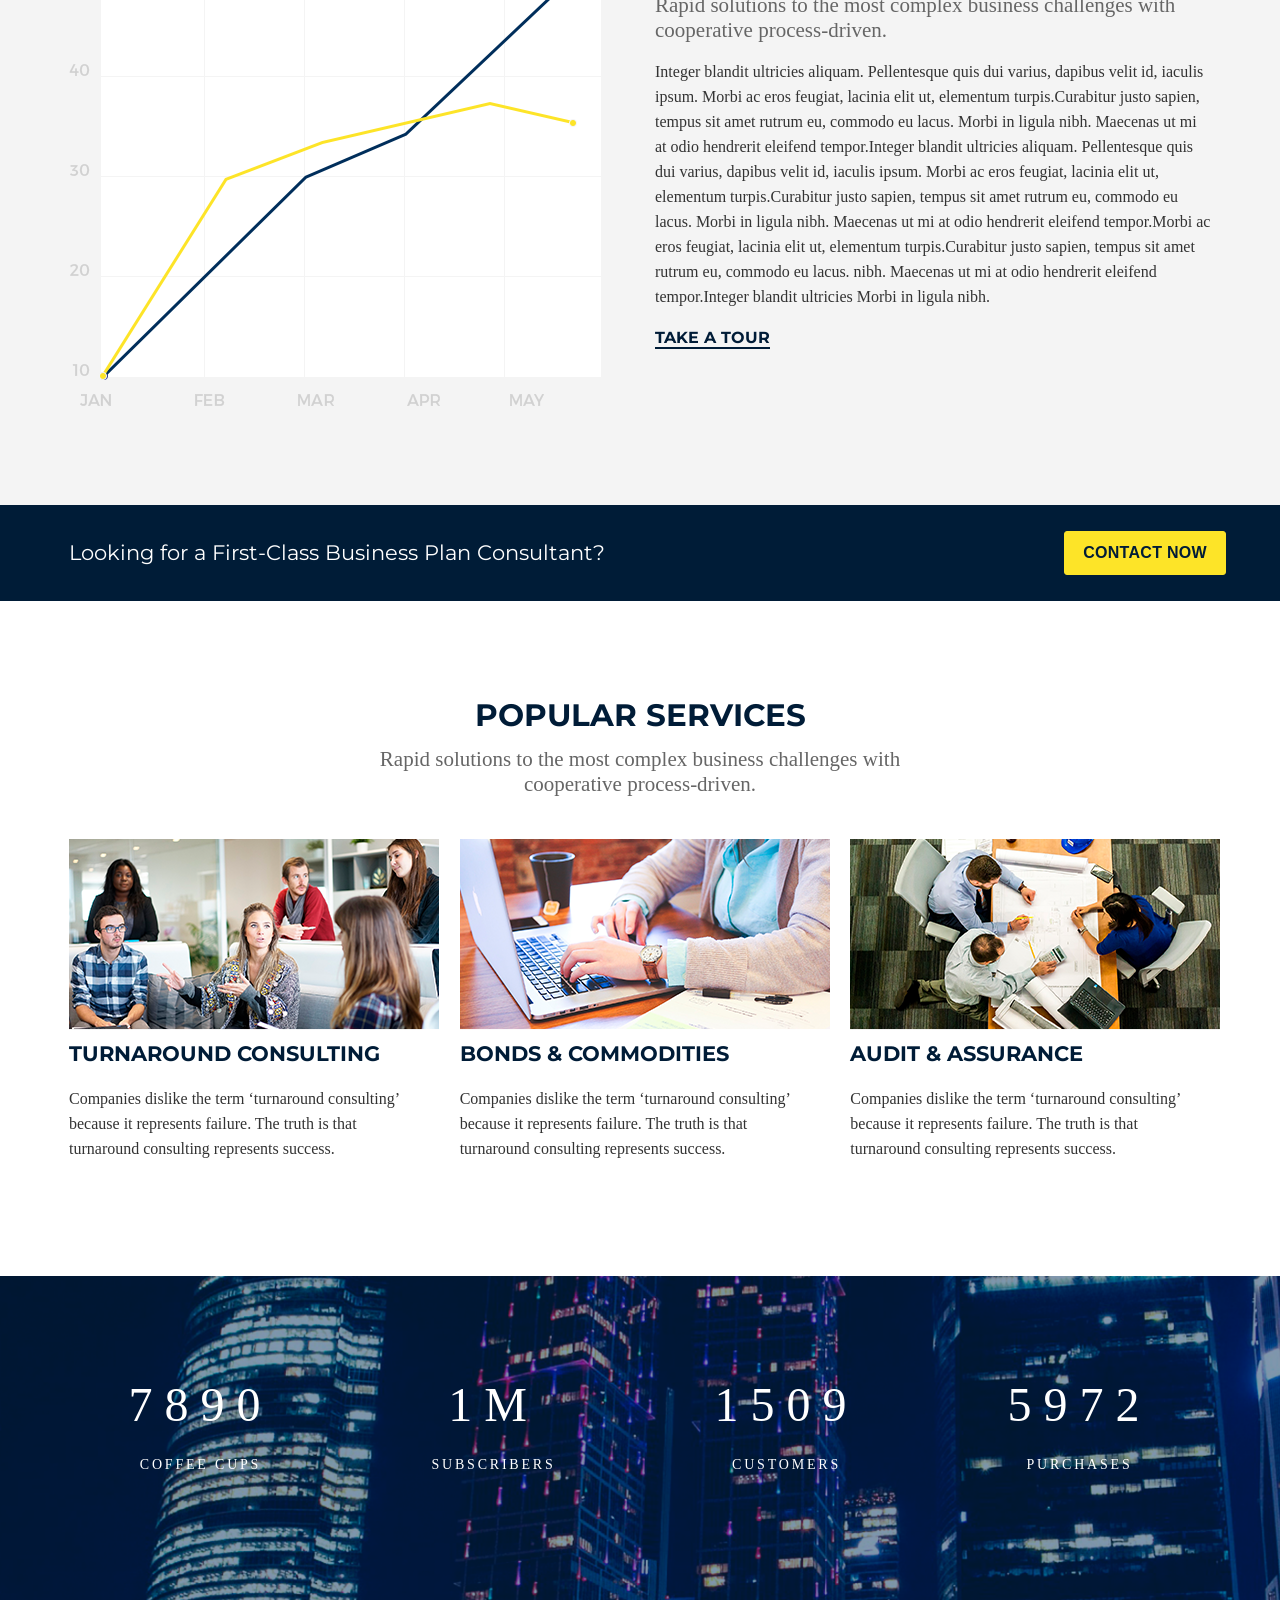
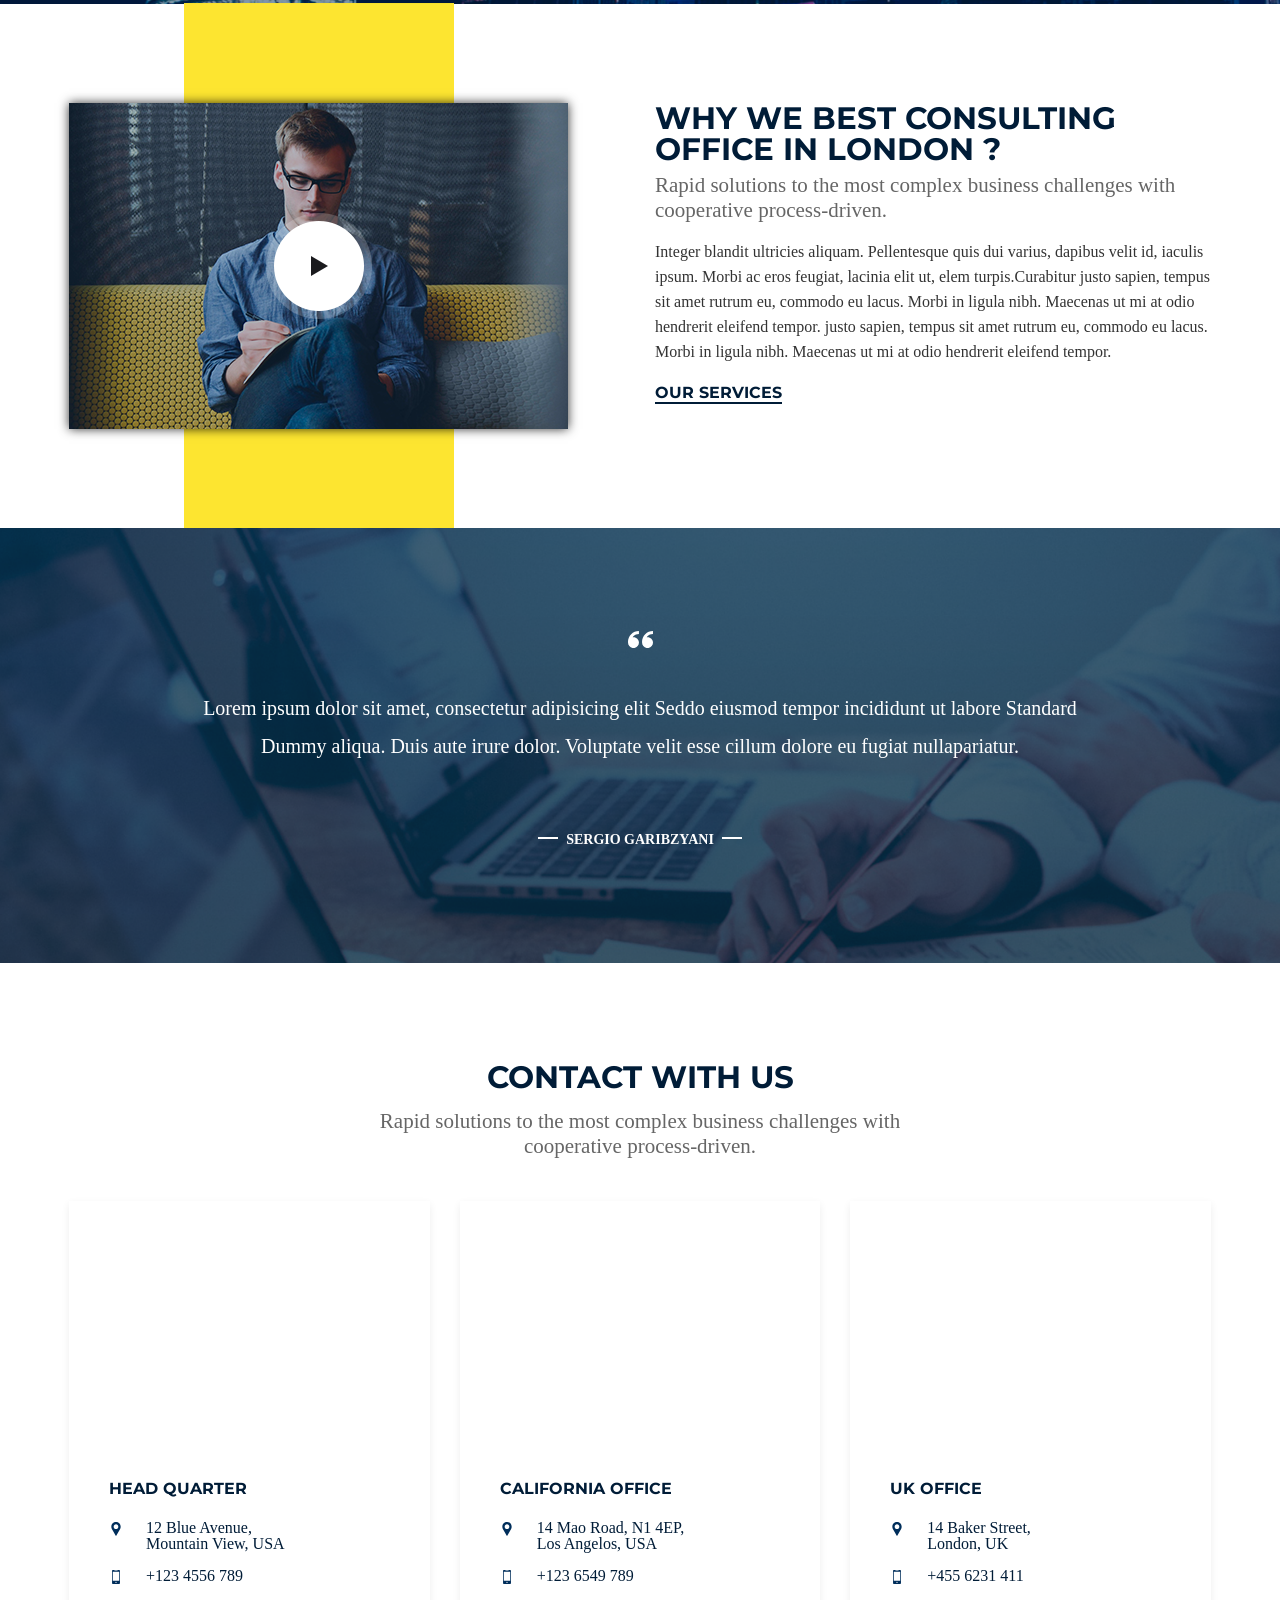
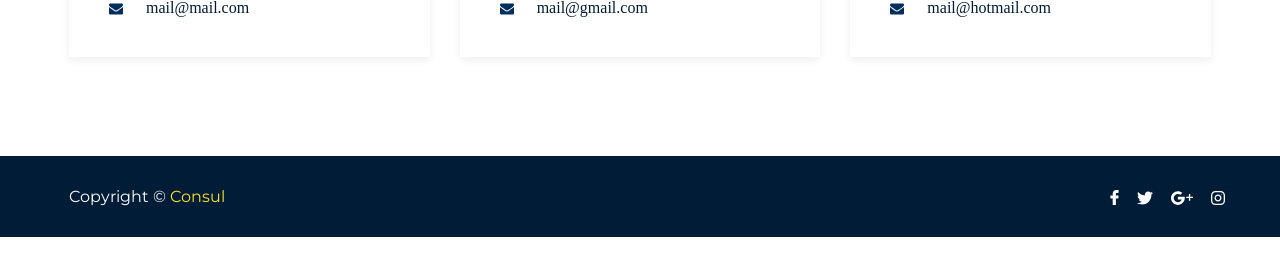
==== commit 345ecf57: "Update index.html" ====
--- a/index.html
+++ b/index.html
@@ -28,6 +28,8 @@
 		<link rel="stylesheet" type="text/css" href="slick/slick.css"/>
 		<link rel="stylesheet" type="text/css" href="slick/slick-theme.css"/>
 		<link rel="stylesheet" href="scss/style.css">
+					<!-- Yandex.Metrika counter --> 
+		<script type="text/javascript" > (function (d, w, c) { (w[c] = w[c] || []).push(function() { try { w.yaCounter49028213 = new Ya.Metrika({ id:49028213, clickmap:true, trackLinks:true, accurateTrackBounce:true }); } catch(e) { } }); var n = d.getElementsByTagName("script")[0], s = d.createElement("script"), f = function () { n.parentNode.insertBefore(s, n); }; s.type = "text/javascript"; s.async = true; s.src = "https://mc.yandex.ru/metrika/watch.js"; if (w.opera == "[object Opera]") { d.addEventListener("DOMContentLoaded", f, false); } else { f(); } })(document, window, "yandex_metrika_callbacks"); </script> <noscript><div><img src="https://mc.yandex.ru/watch/49028213" style="position:absolute; left:-9999px;" alt="" /></div></noscript> <!-- /Yandex.Metrika counter -->
 	</head>
 	<body>
 		<div class="main-bg"></div>
@@ -353,4 +355,4 @@
 			});
 		</script>
 	</body>
-</html>+</html>
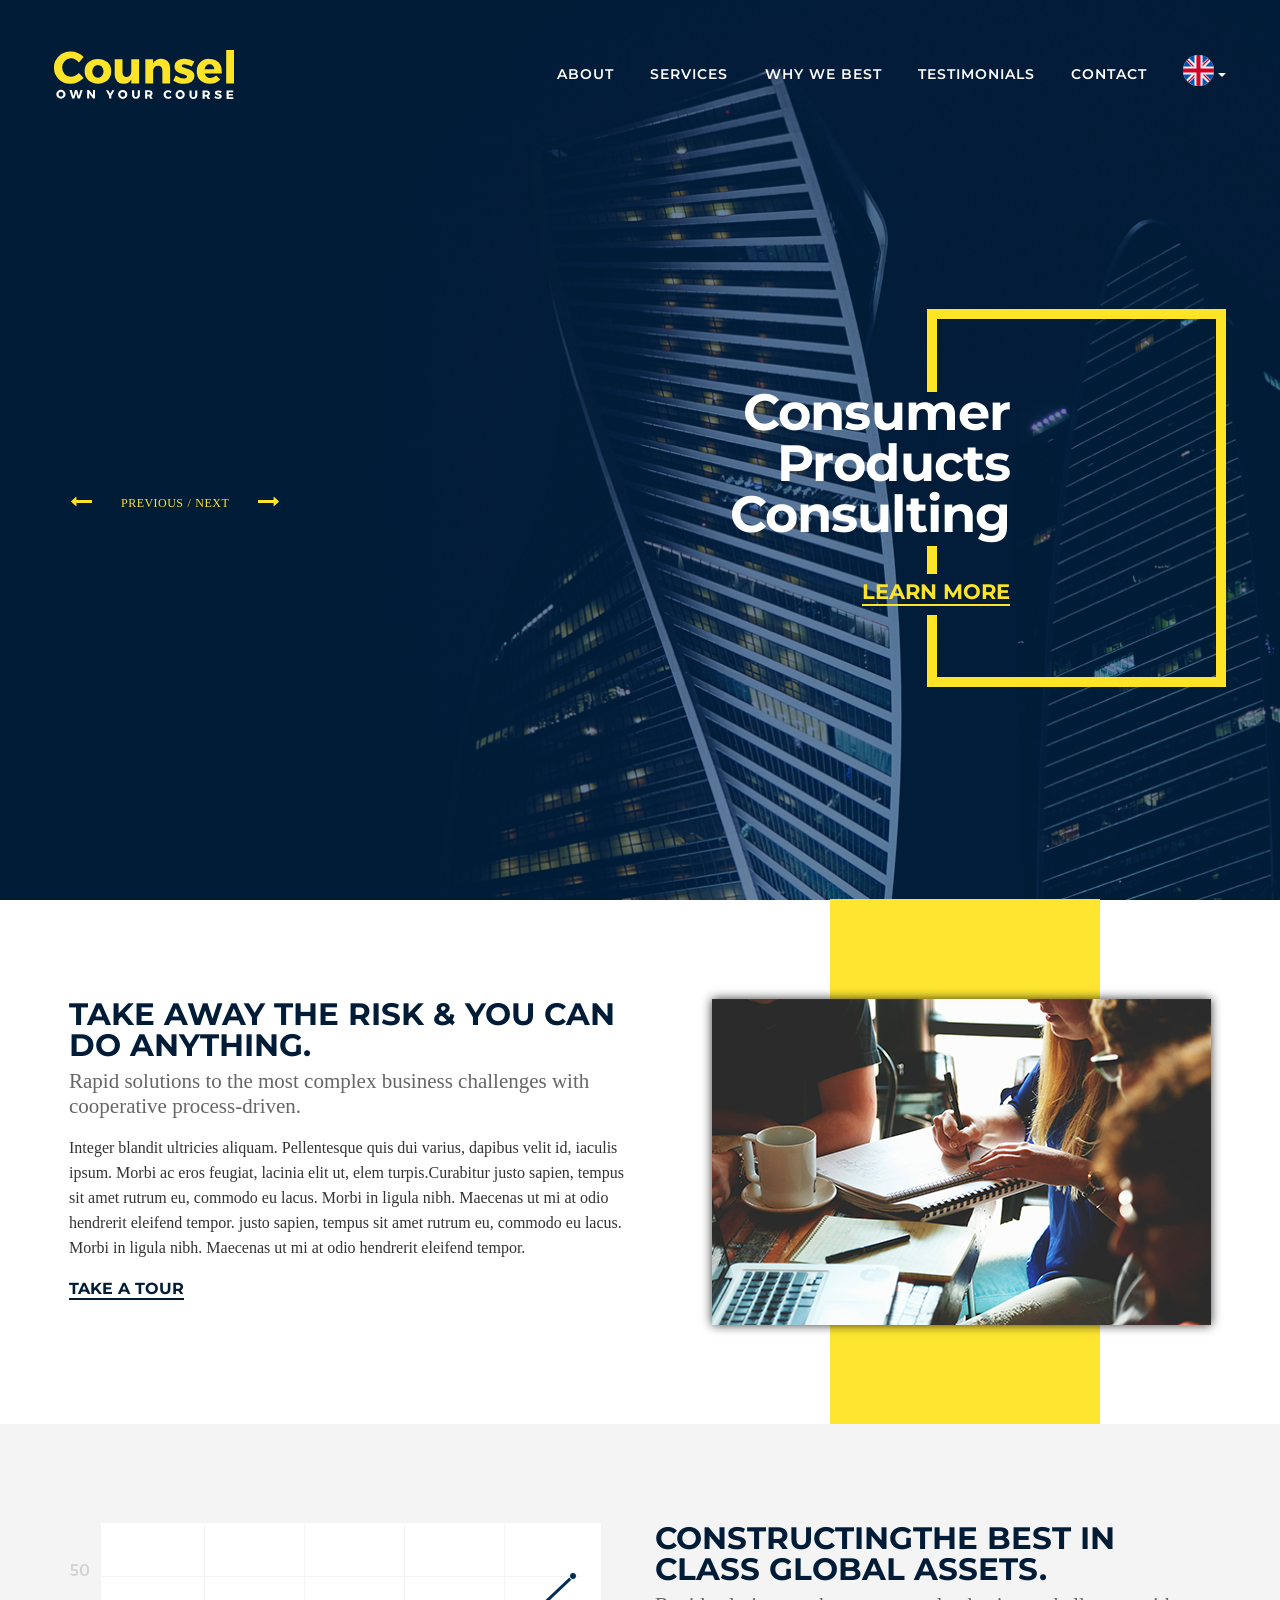
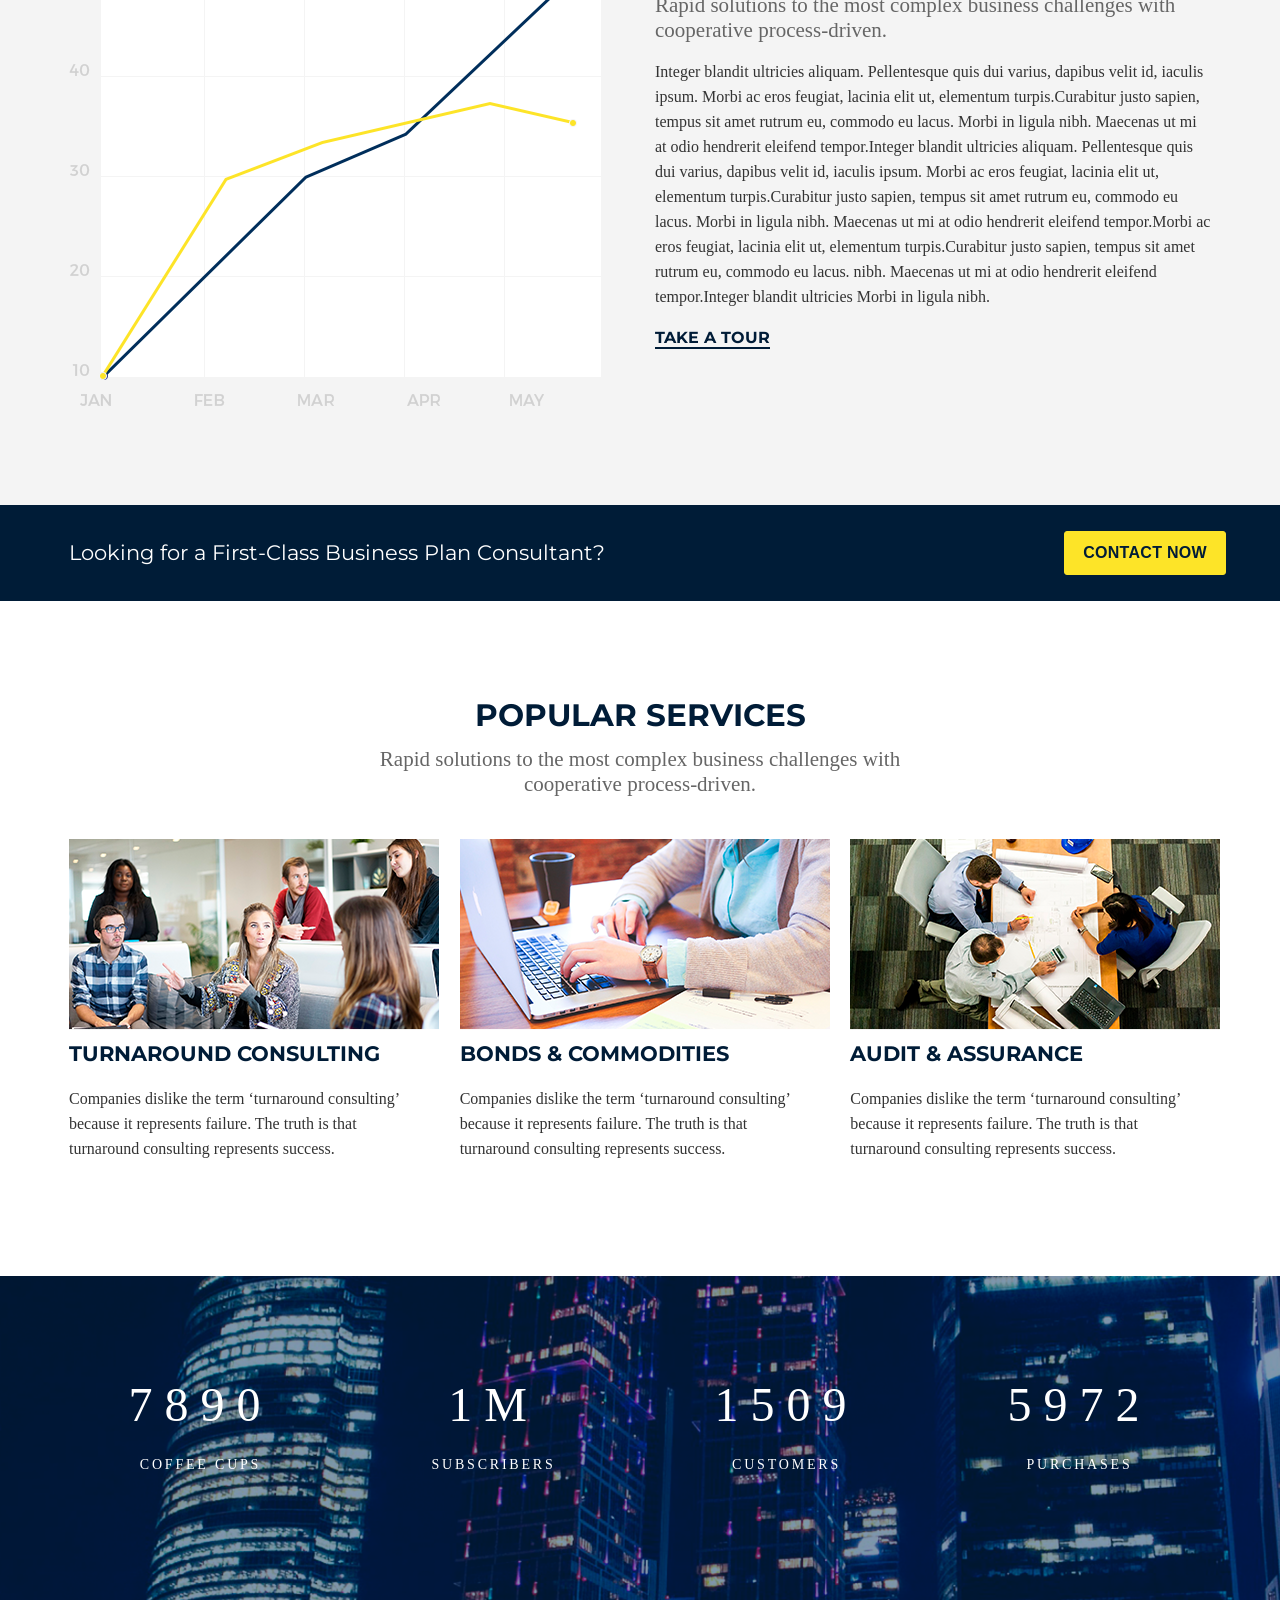
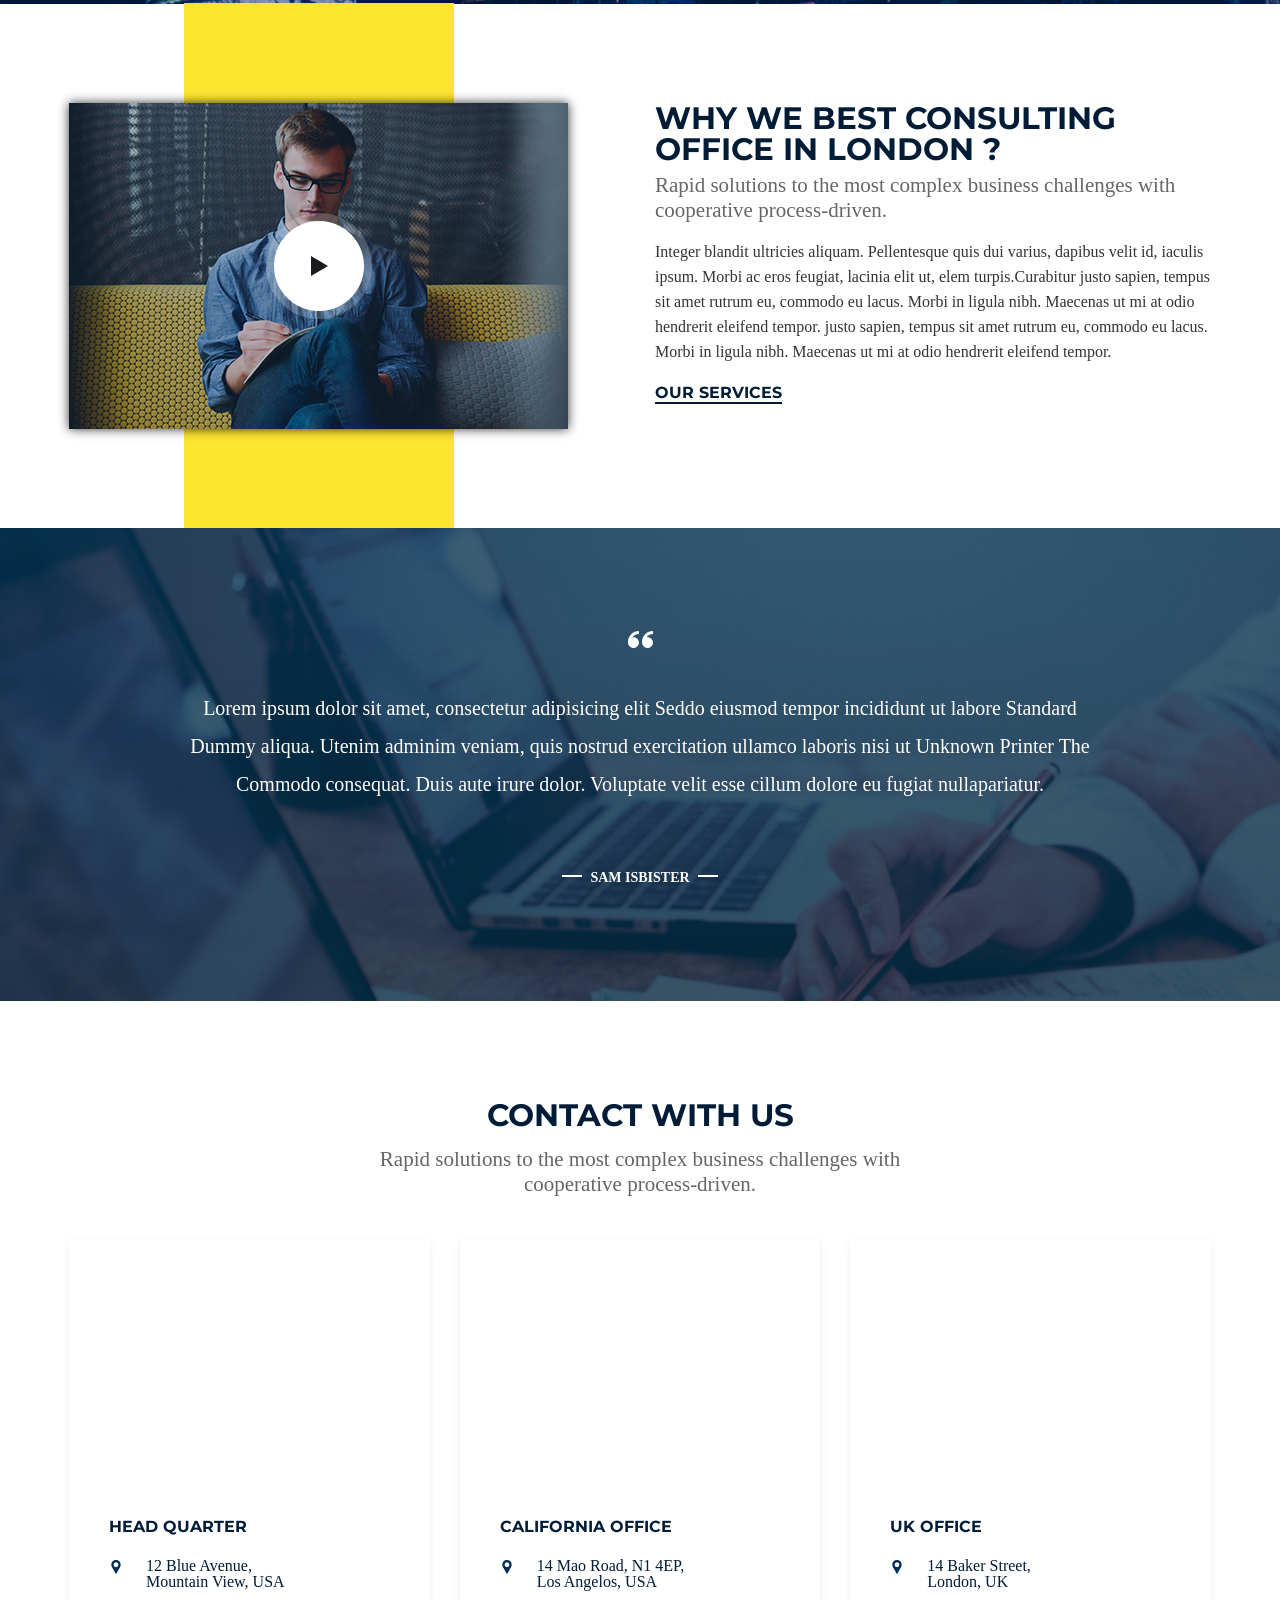
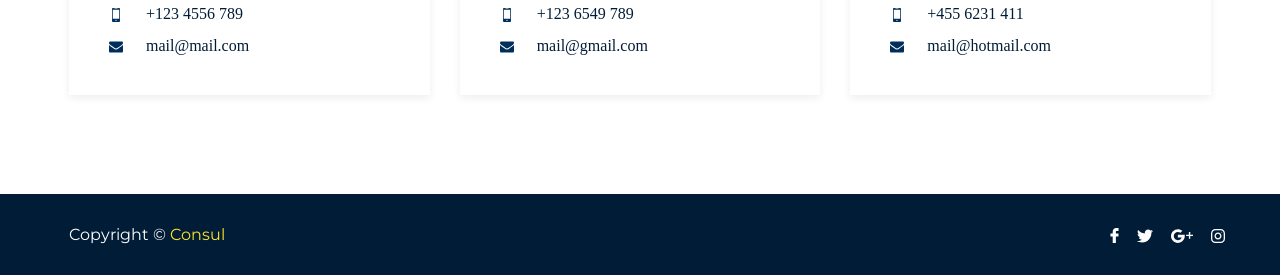
==== commit 7578fc7c: "Update index.html" ====
--- a/index.html
+++ b/index.html
@@ -28,6 +28,15 @@
 		<link rel="stylesheet" type="text/css" href="slick/slick.css"/>
 		<link rel="stylesheet" type="text/css" href="slick/slick-theme.css"/>
 		<link rel="stylesheet" href="scss/style.css">
+					<!-- Global site tag (gtag.js) - Google Analytics -->
+		<script async src="https://www.googletagmanager.com/gtag/js?id=UA-119950030-1"></script>
+		<script>
+		  window.dataLayer = window.dataLayer || [];
+		  function gtag(){dataLayer.push(arguments);}
+		  gtag('js', new Date());
+
+		  gtag('config', 'UA-119950030-1');
+		</script>
 					<!-- Yandex.Metrika counter --> 
 		<script type="text/javascript" > (function (d, w, c) { (w[c] = w[c] || []).push(function() { try { w.yaCounter49028213 = new Ya.Metrika({ id:49028213, clickmap:true, trackLinks:true, accurateTrackBounce:true }); } catch(e) { } }); var n = d.getElementsByTagName("script")[0], s = d.createElement("script"), f = function () { n.parentNode.insertBefore(s, n); }; s.type = "text/javascript"; s.async = true; s.src = "https://mc.yandex.ru/metrika/watch.js"; if (w.opera == "[object Opera]") { d.addEventListener("DOMContentLoaded", f, false); } else { f(); } })(document, window, "yandex_metrika_callbacks"); </script> <noscript><div><img src="https://mc.yandex.ru/watch/49028213" style="position:absolute; left:-9999px;" alt="" /></div></noscript> <!-- /Yandex.Metrika counter -->
 	</head>
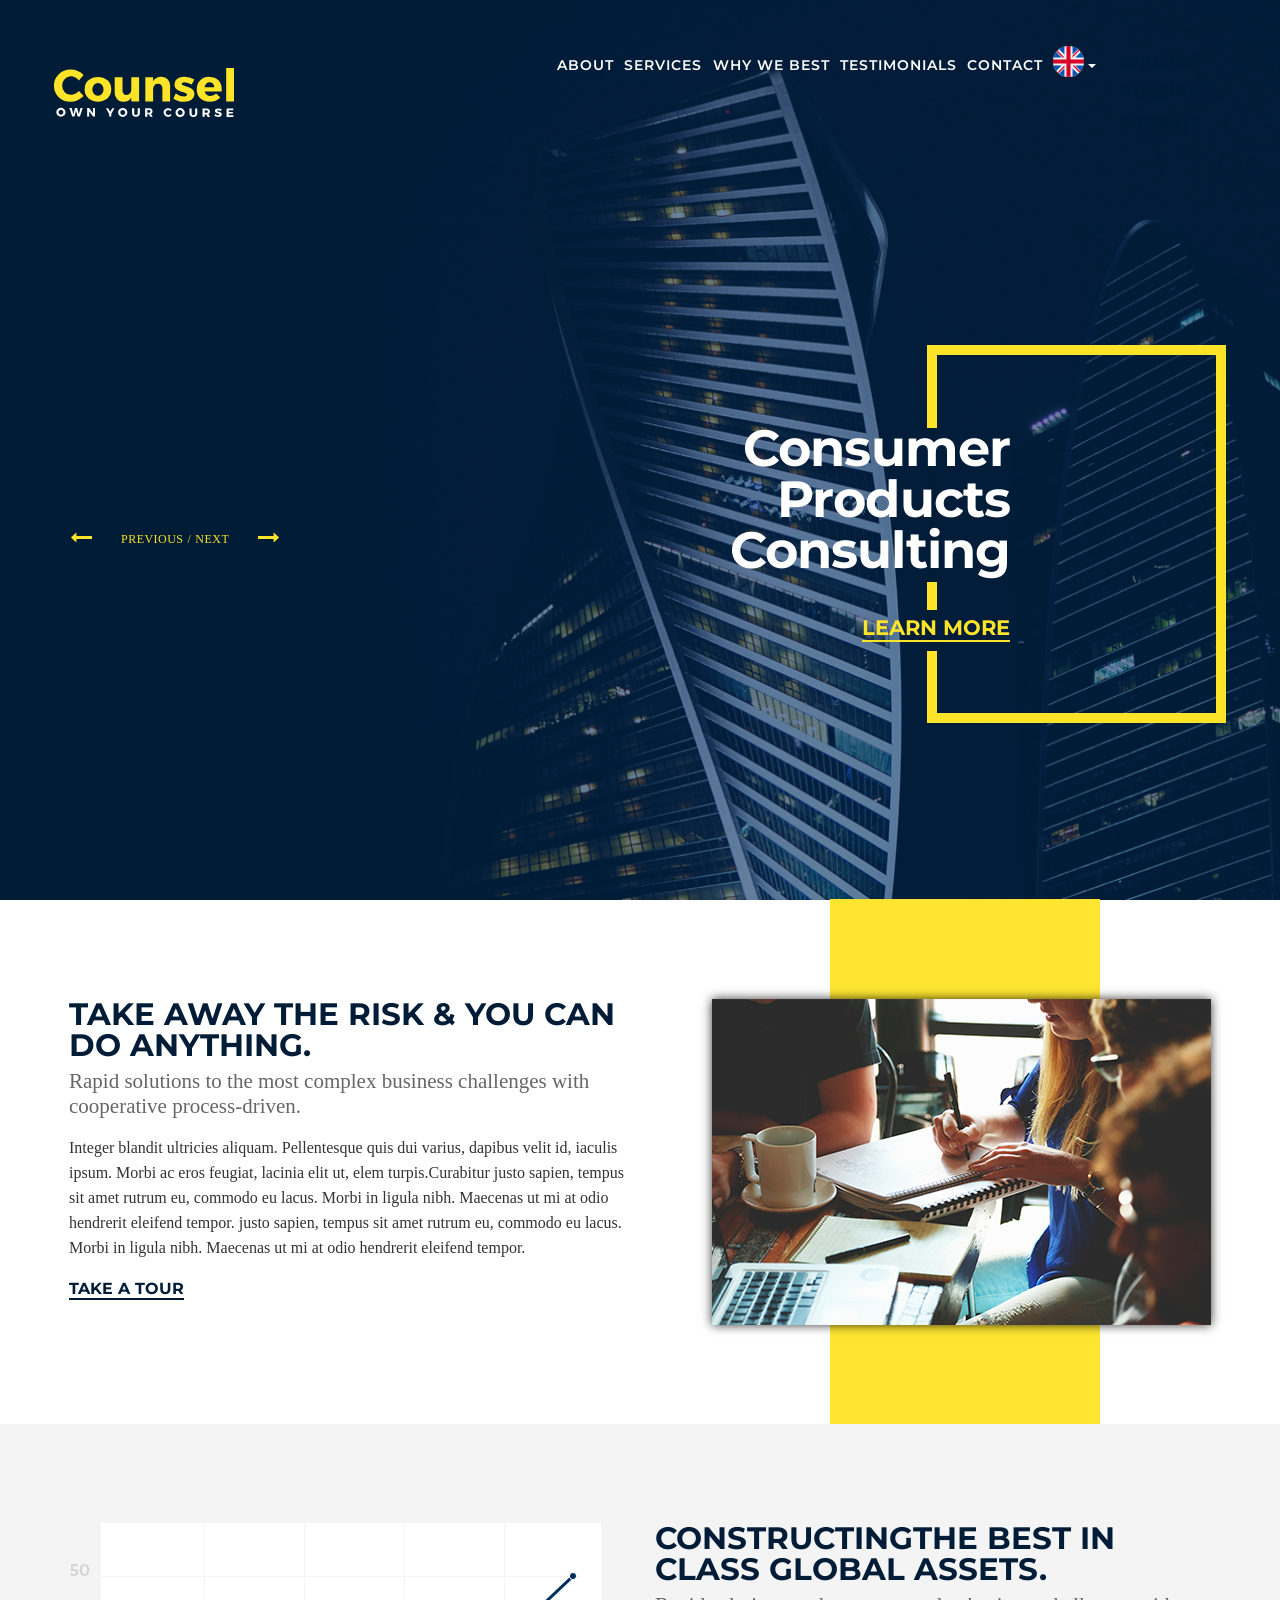
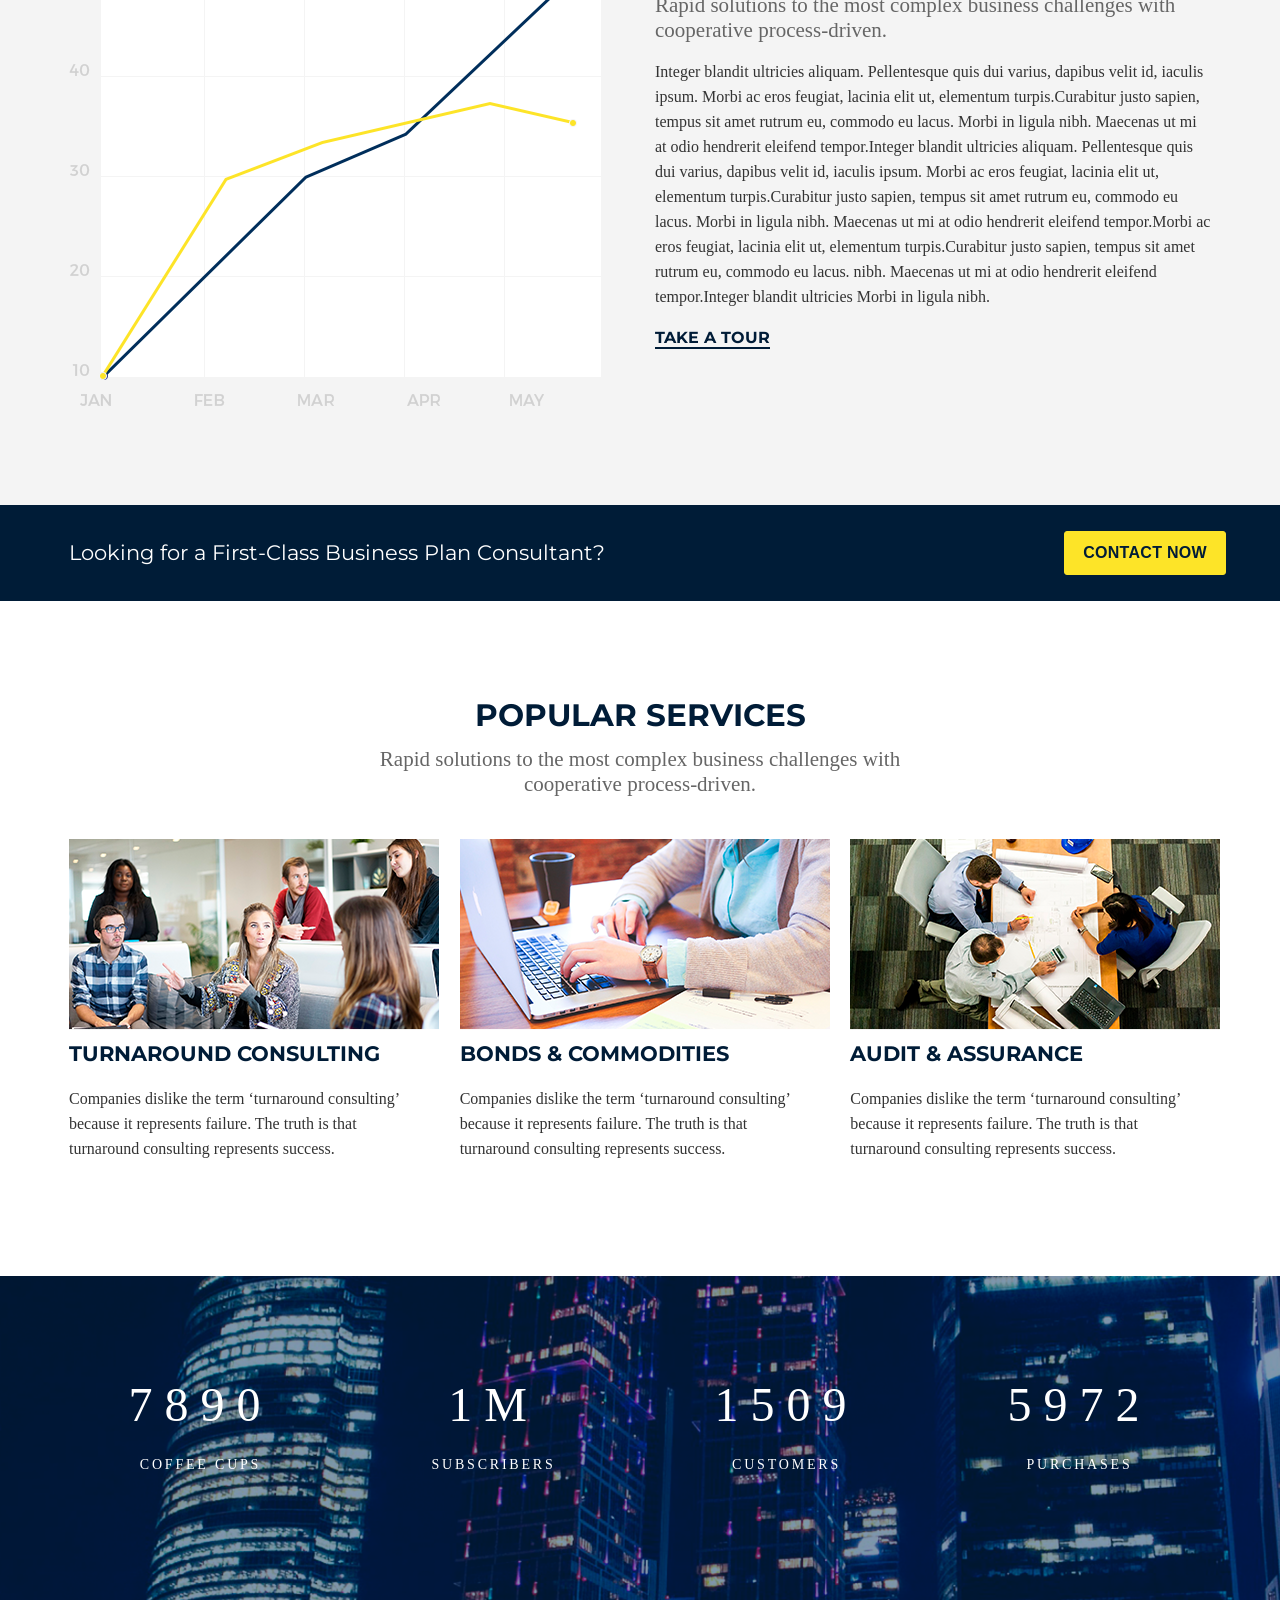
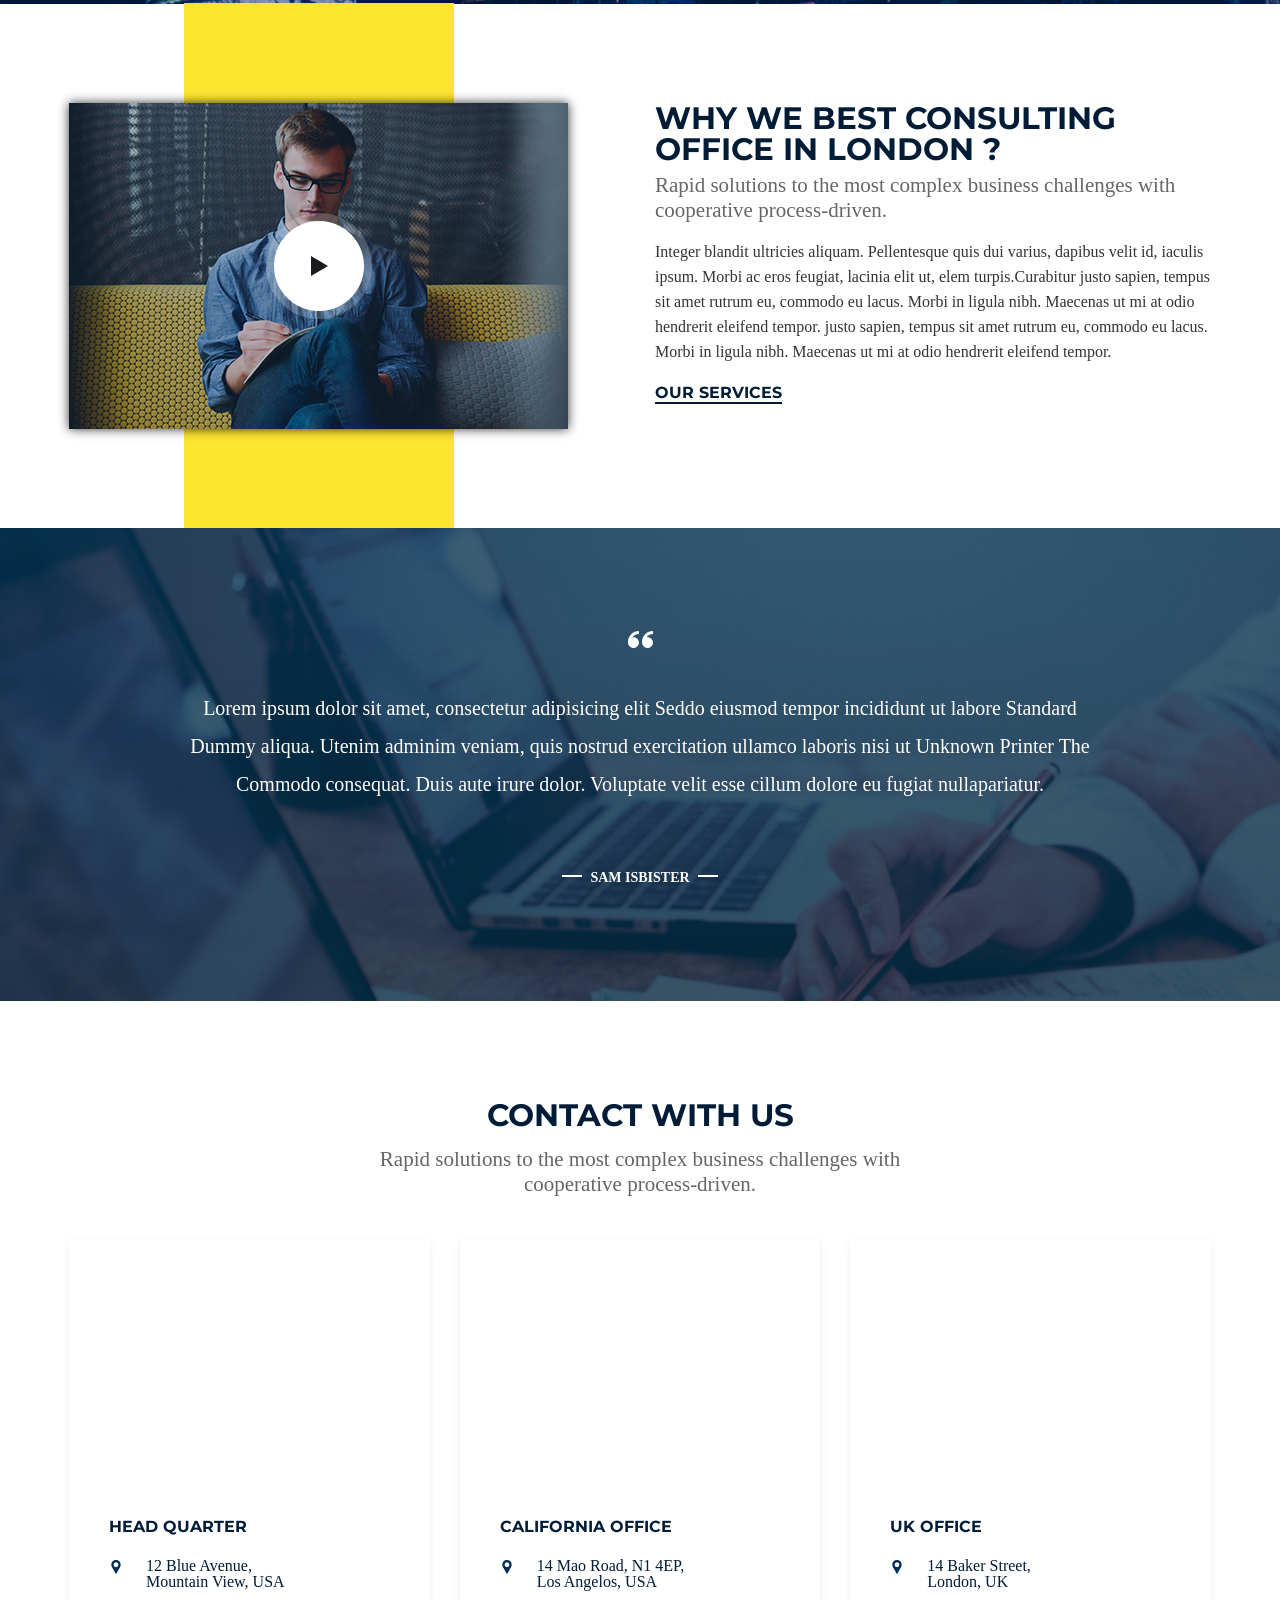
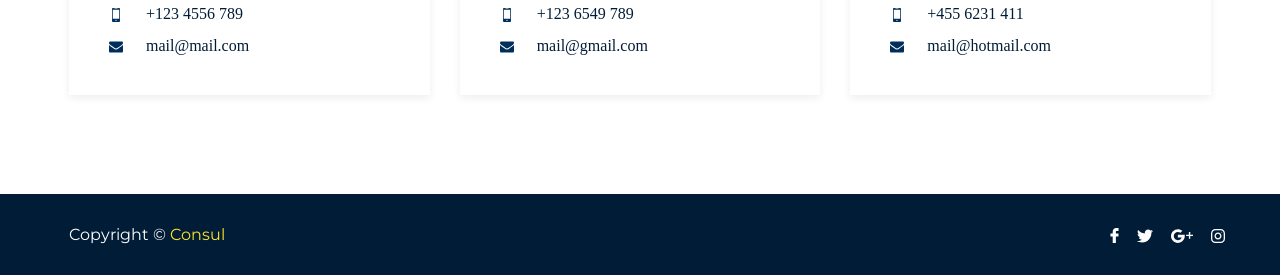
==== commit a386c143: "Update index.html" ====
--- a/index.html
+++ b/index.html
@@ -77,7 +77,7 @@
 							      	<div class="dropdown-image"></div>
 							        <a class="nav-link dropdown-toggle" href="#" id="navbarDropdownMenuLink" data-toggle="dropdown" aria-haspopup="true" aria-expanded="false">
 							        </a>
-							        <div class="dropdown-menu" aria-labelledby="navbarDropdownMenuLink">
+							        <div class="dropdown-menu-right" aria-labelledby="navbarDropdownMenuLink">
 							          <a class="dropdown-item" href="#">English</a>
 							          <a class="dropdown-item" href="#">Russian</a>
 							          <a class="dropdown-item" href="#">French</a>
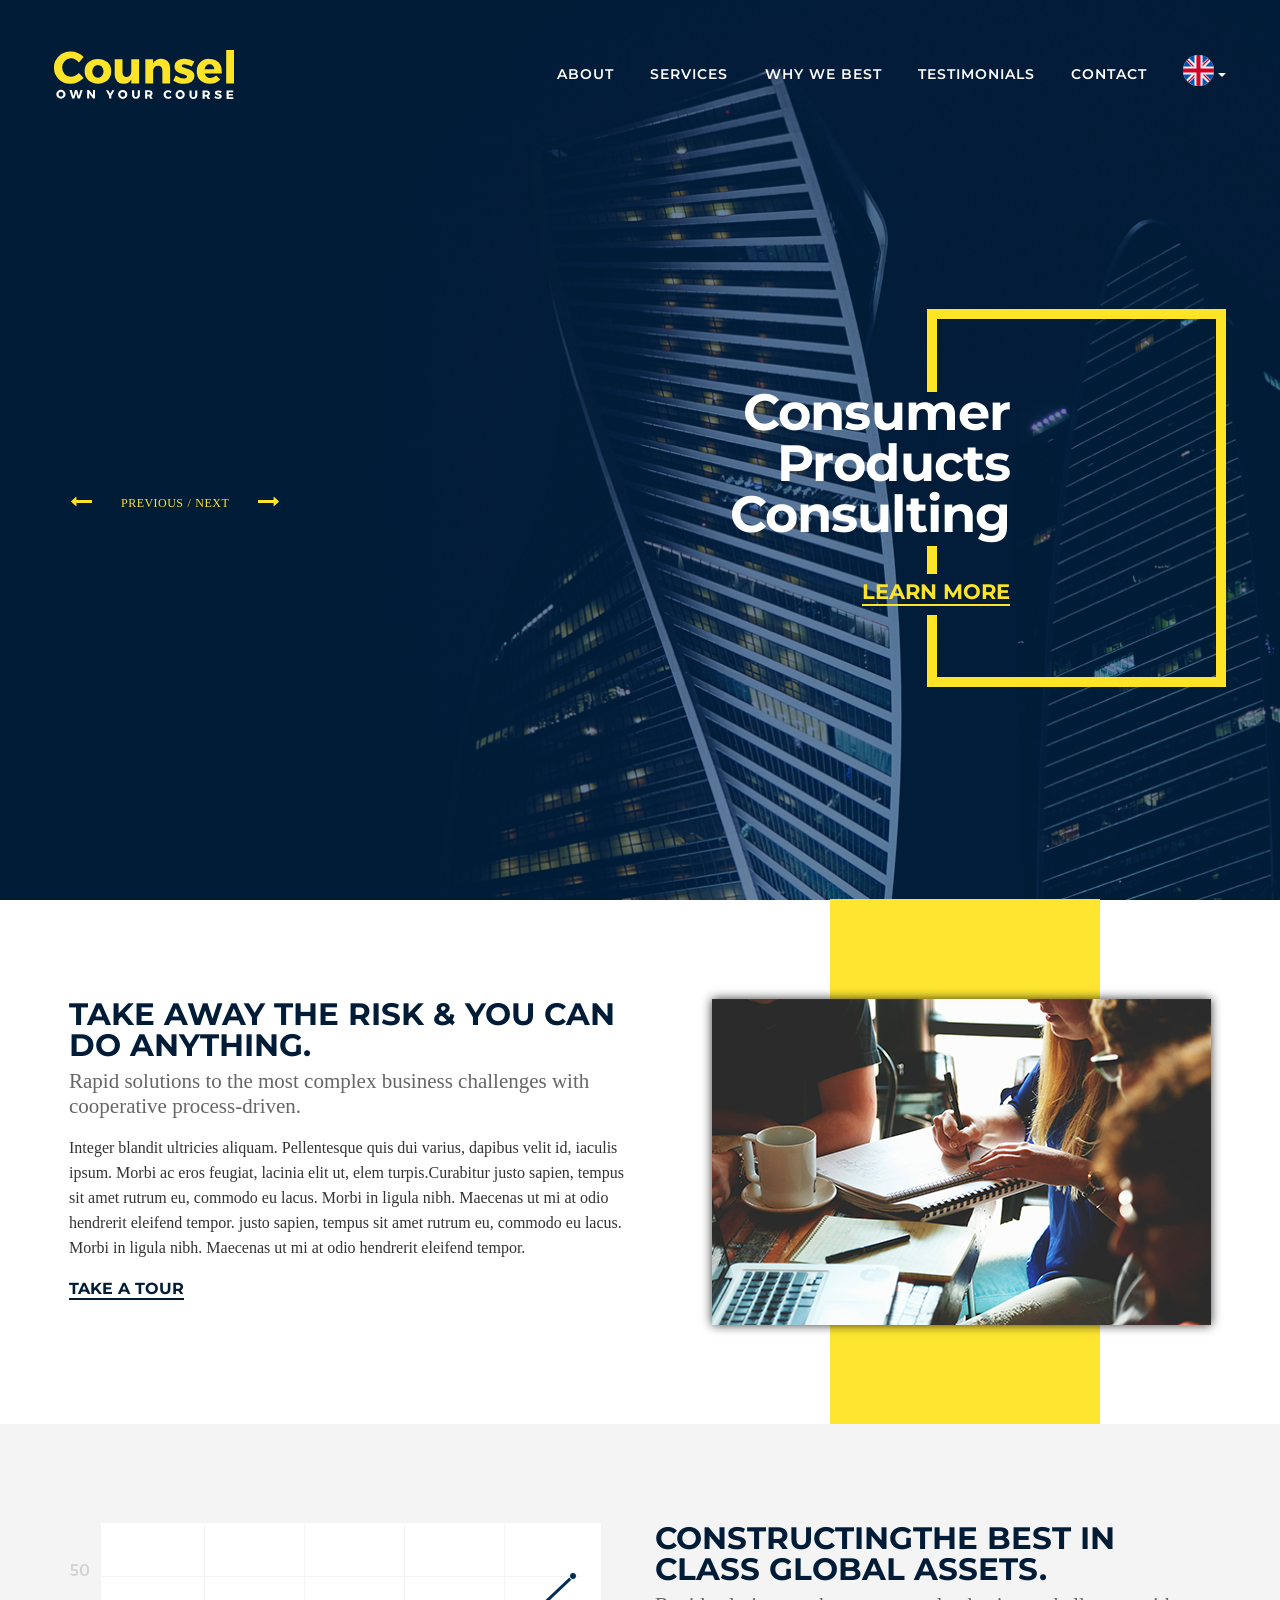
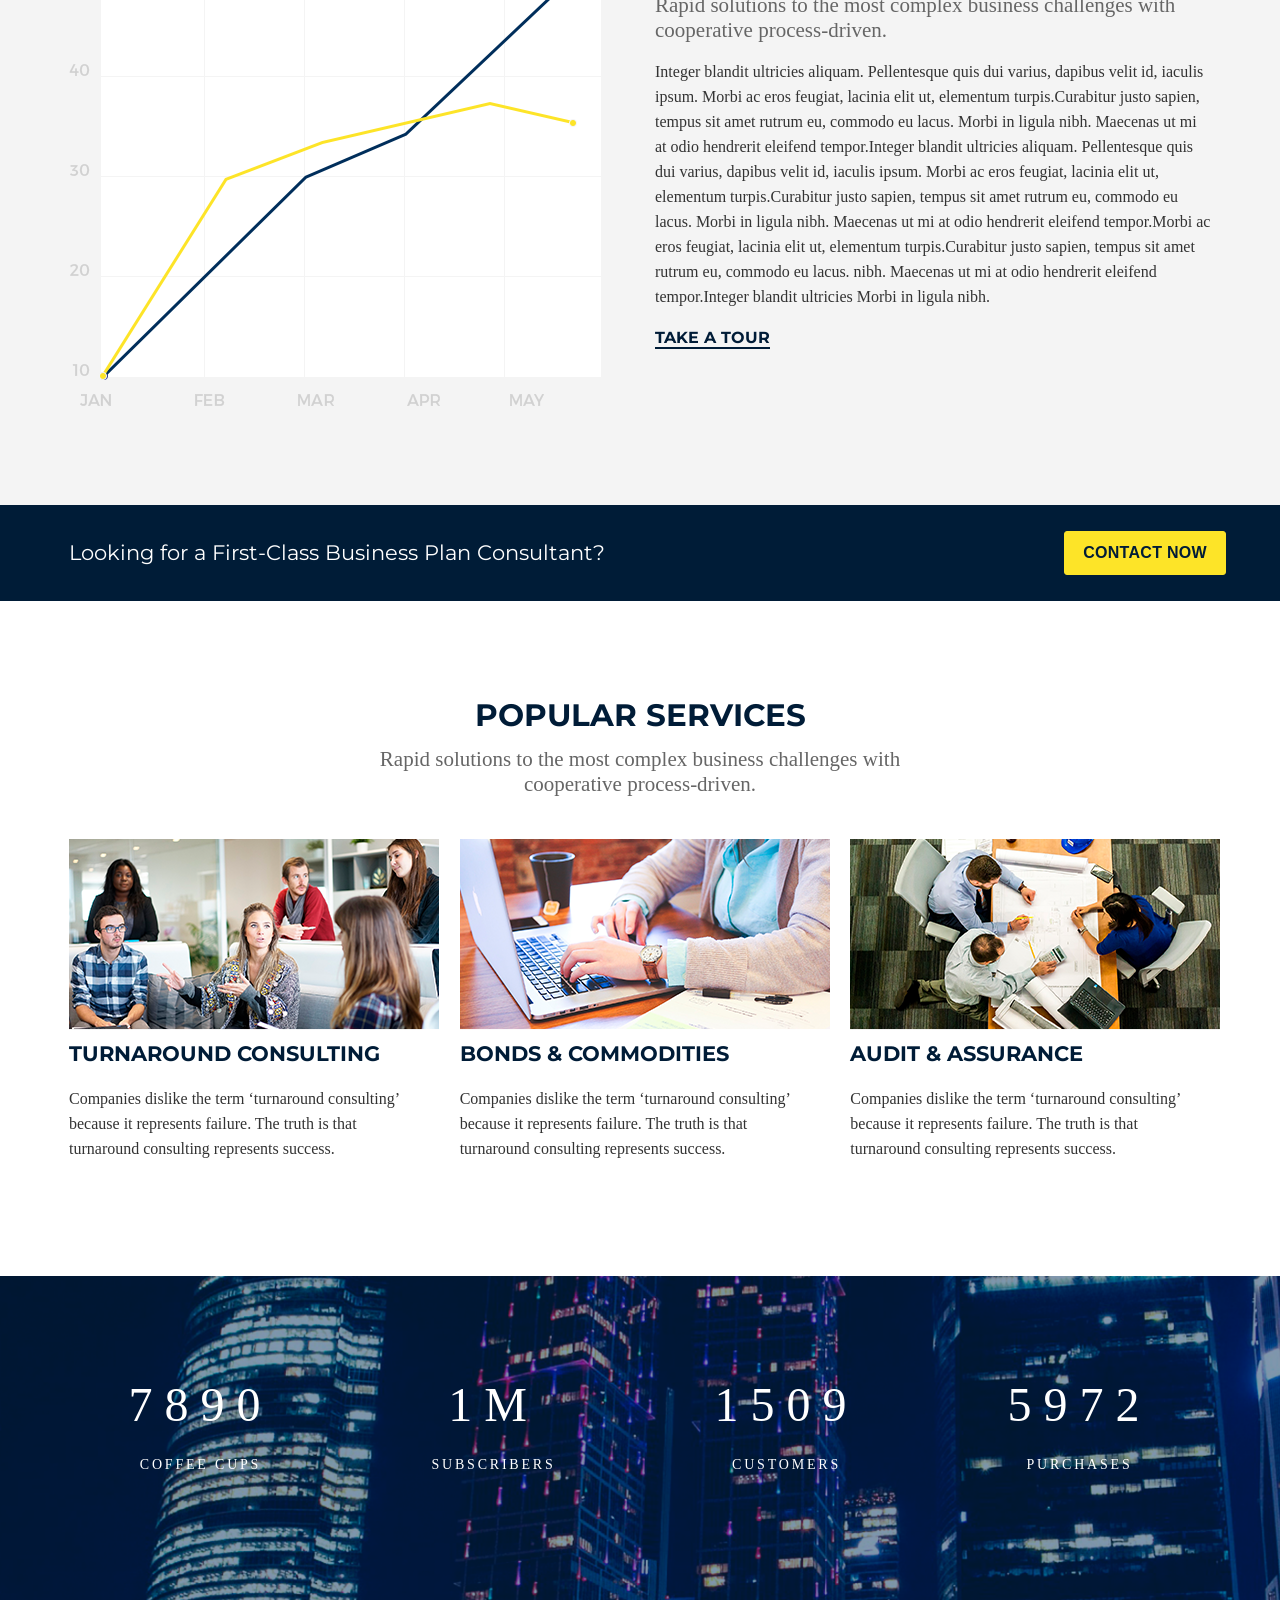
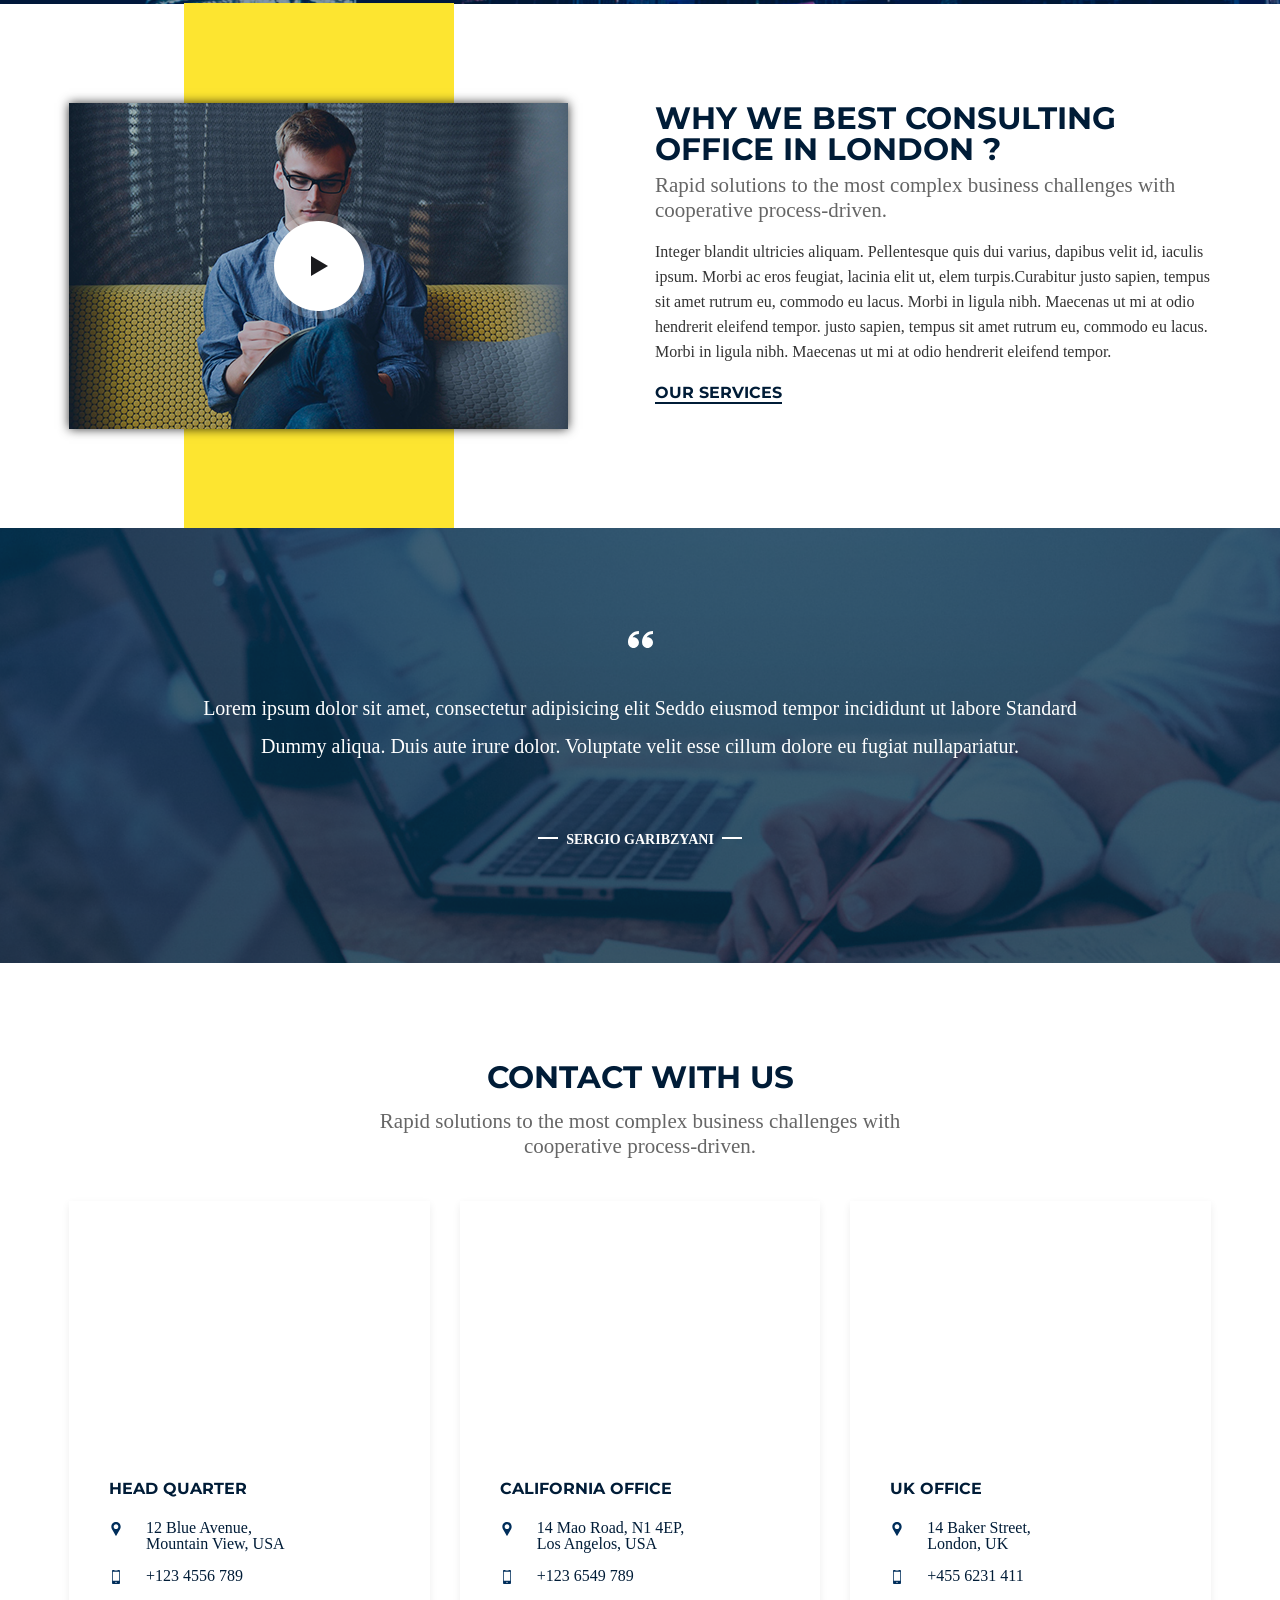
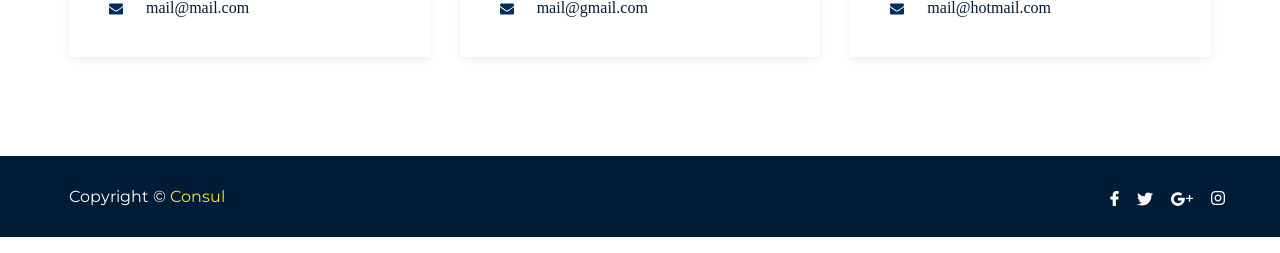
==== commit c051ccb8: "Update index.html" ====
--- a/index.html
+++ b/index.html
@@ -77,7 +77,7 @@
 							      	<div class="dropdown-image"></div>
 							        <a class="nav-link dropdown-toggle" href="#" id="navbarDropdownMenuLink" data-toggle="dropdown" aria-haspopup="true" aria-expanded="false">
 							        </a>
-							        <div class="dropdown-menu-right" aria-labelledby="navbarDropdownMenuLink">
+							        <div class="dropdown-menu dropdown-menu-right" aria-labelledby="navbarDropdownMenuLink">
 							          <a class="dropdown-item" href="#">English</a>
 							          <a class="dropdown-item" href="#">Russian</a>
 							          <a class="dropdown-item" href="#">French</a>
